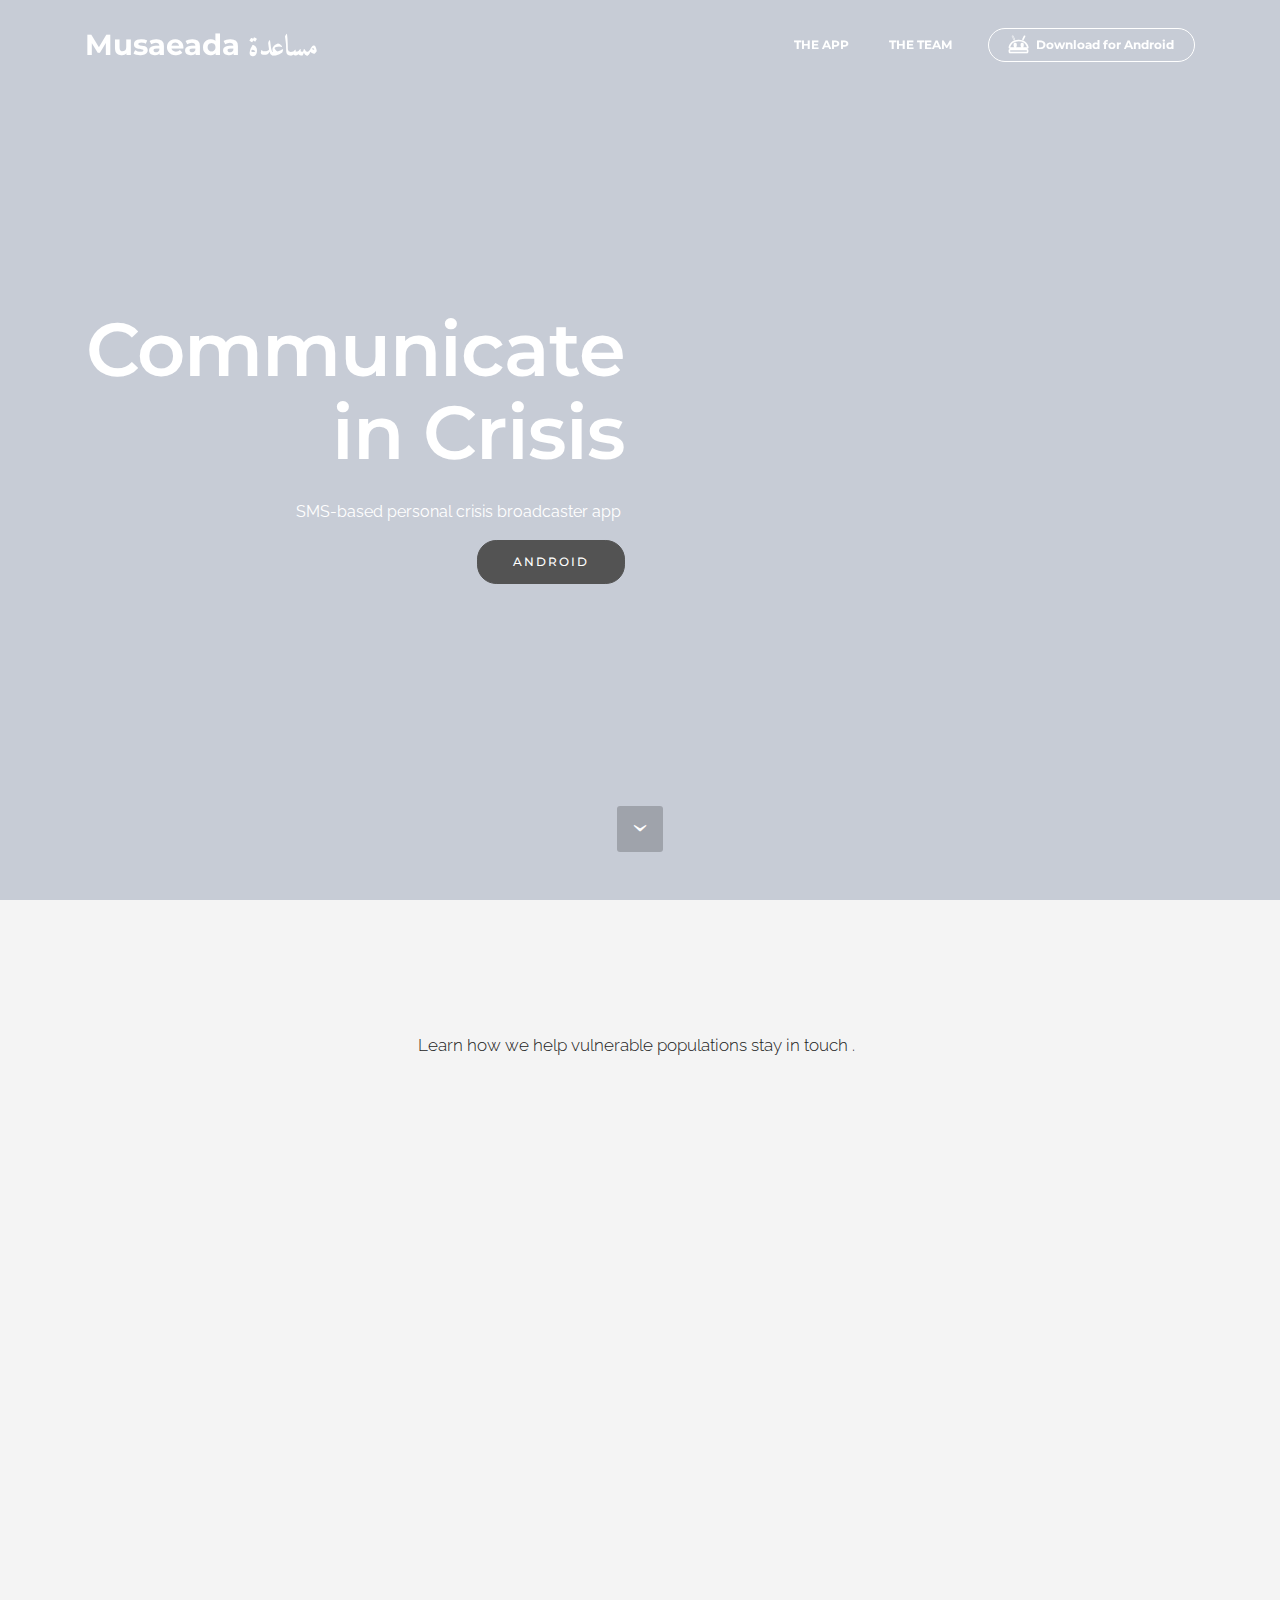
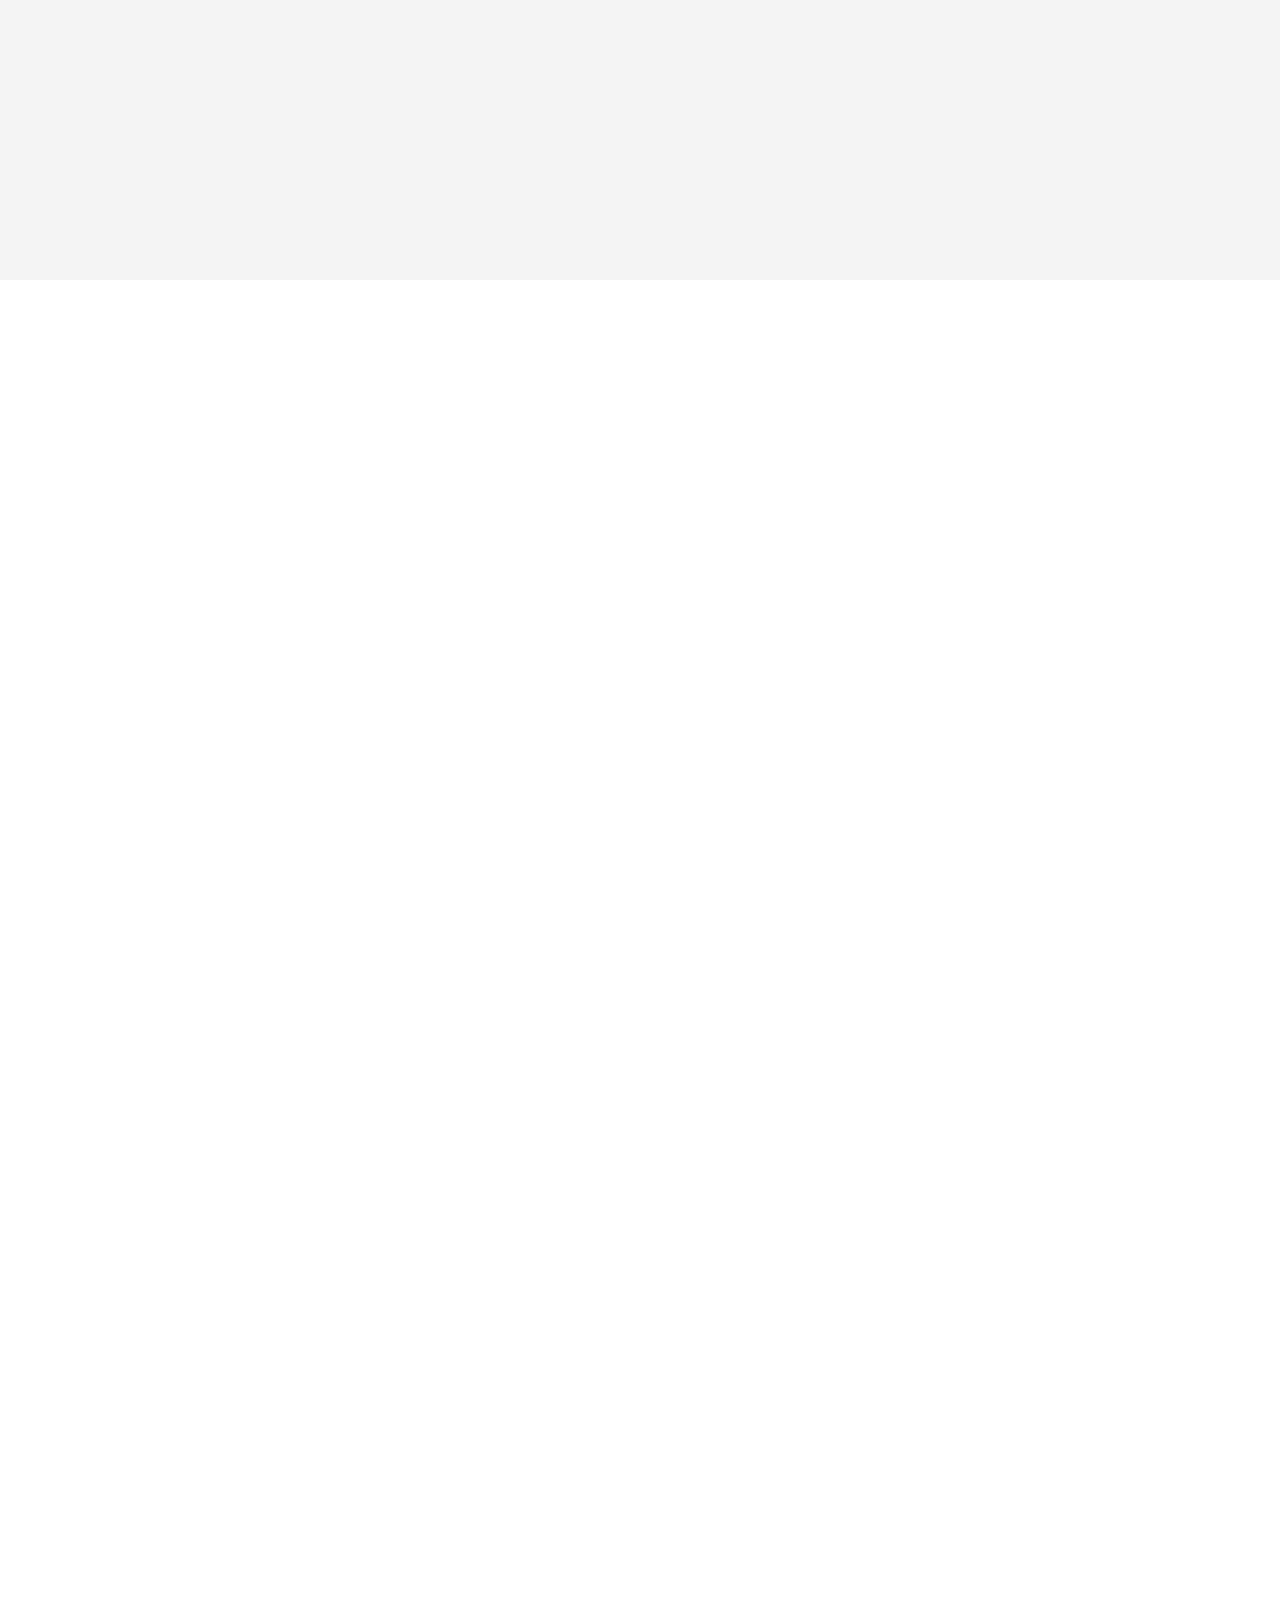
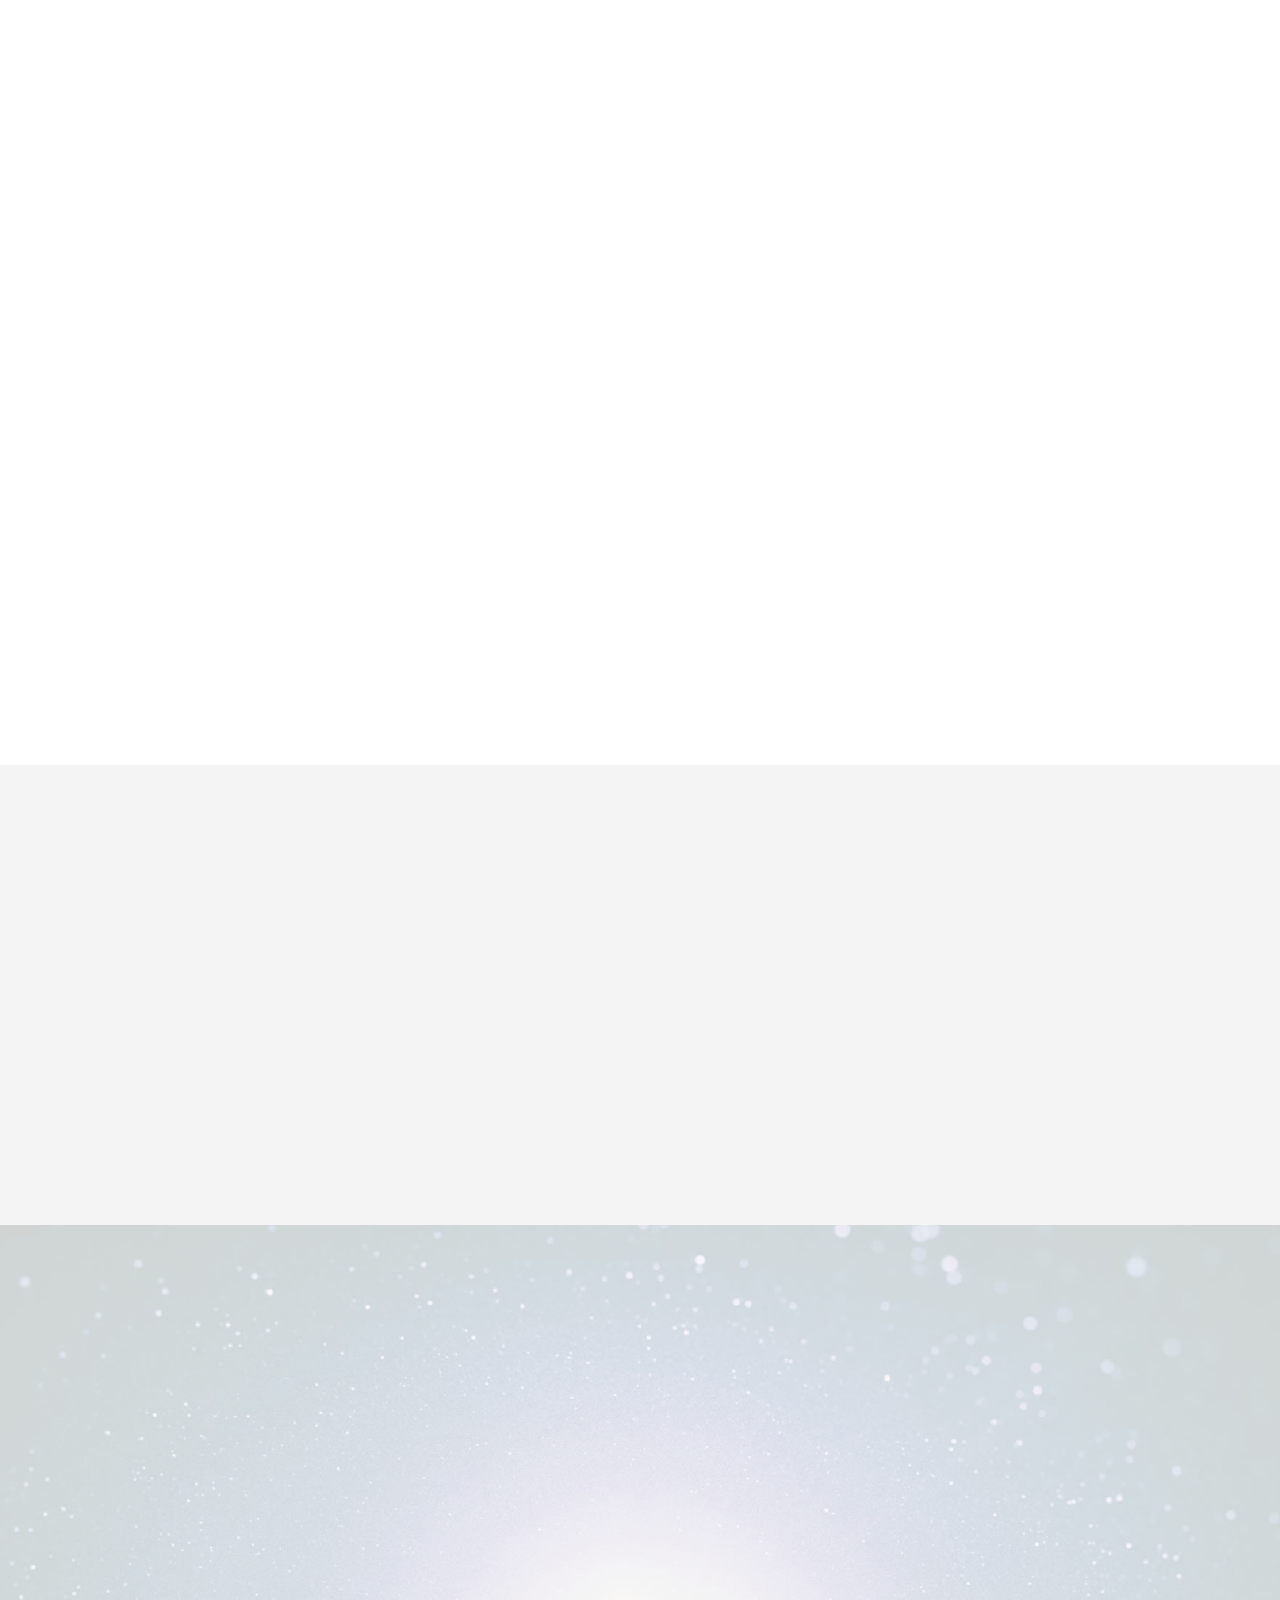
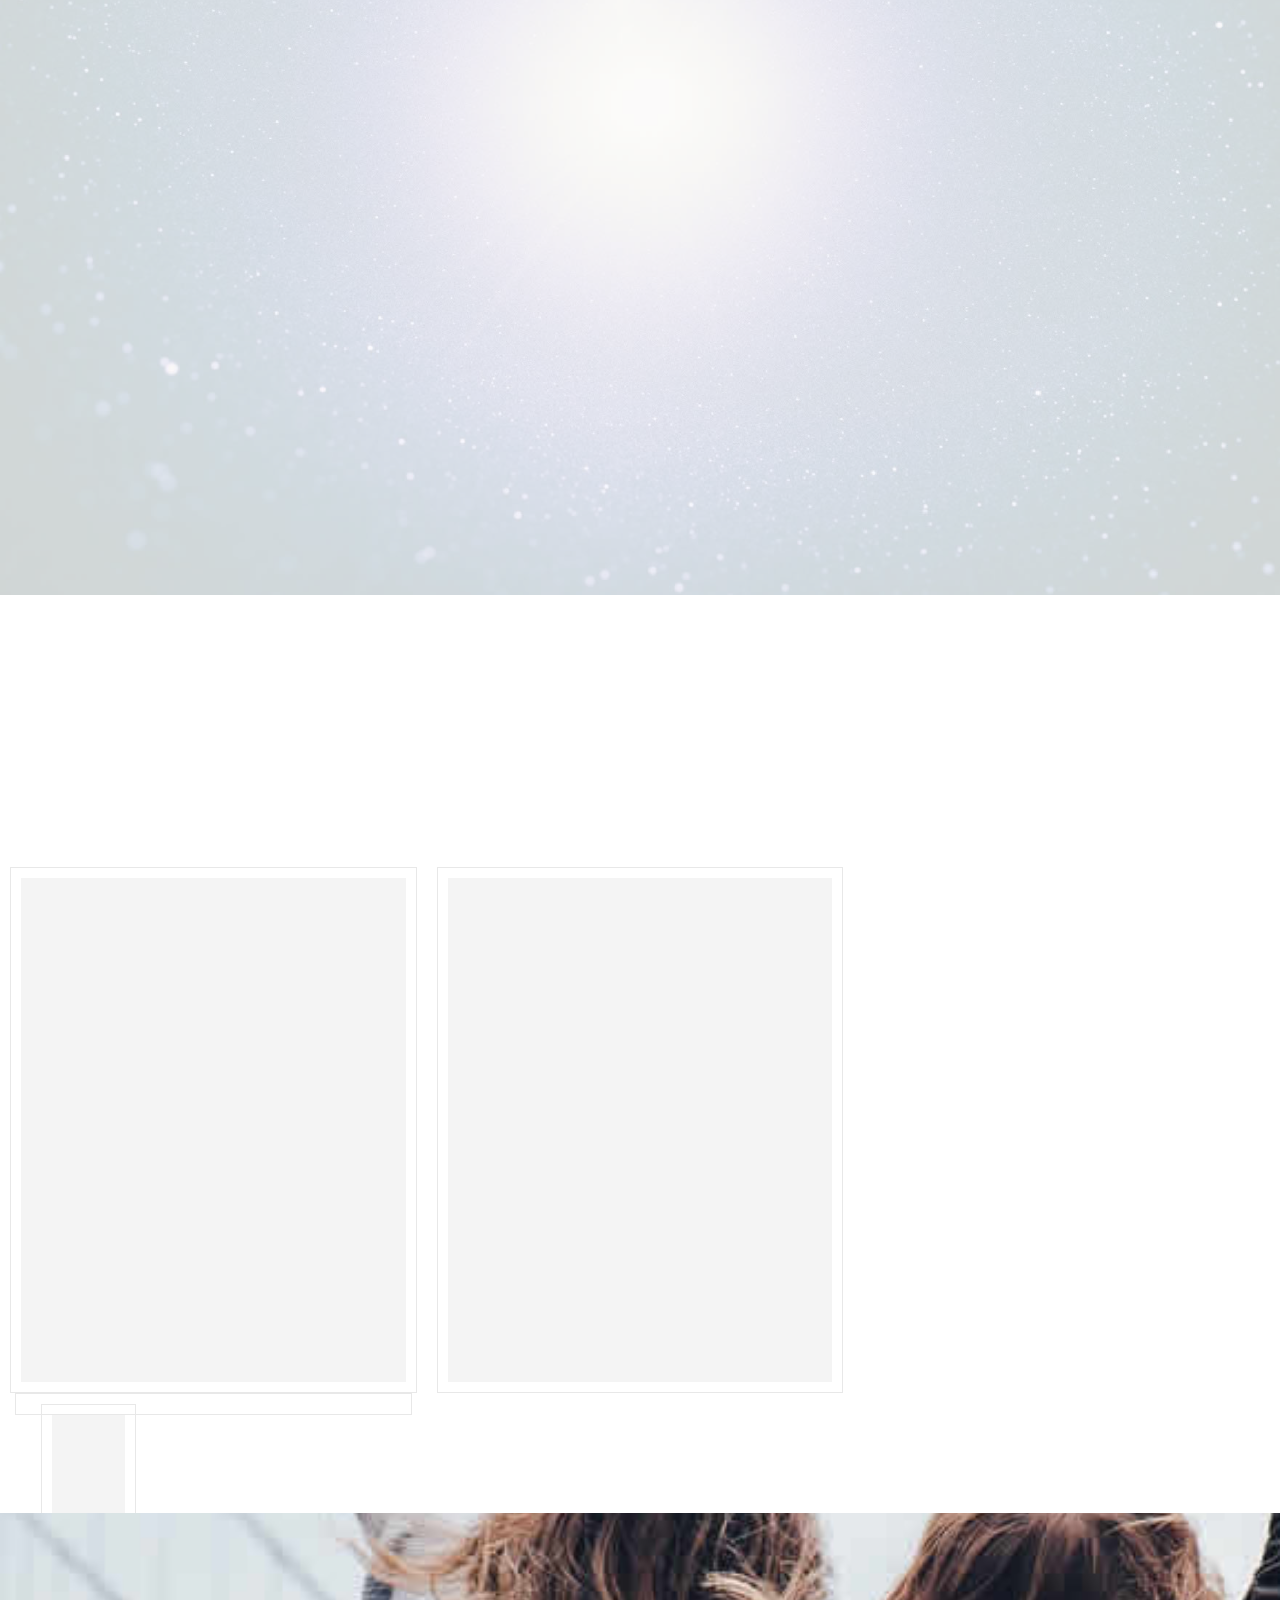
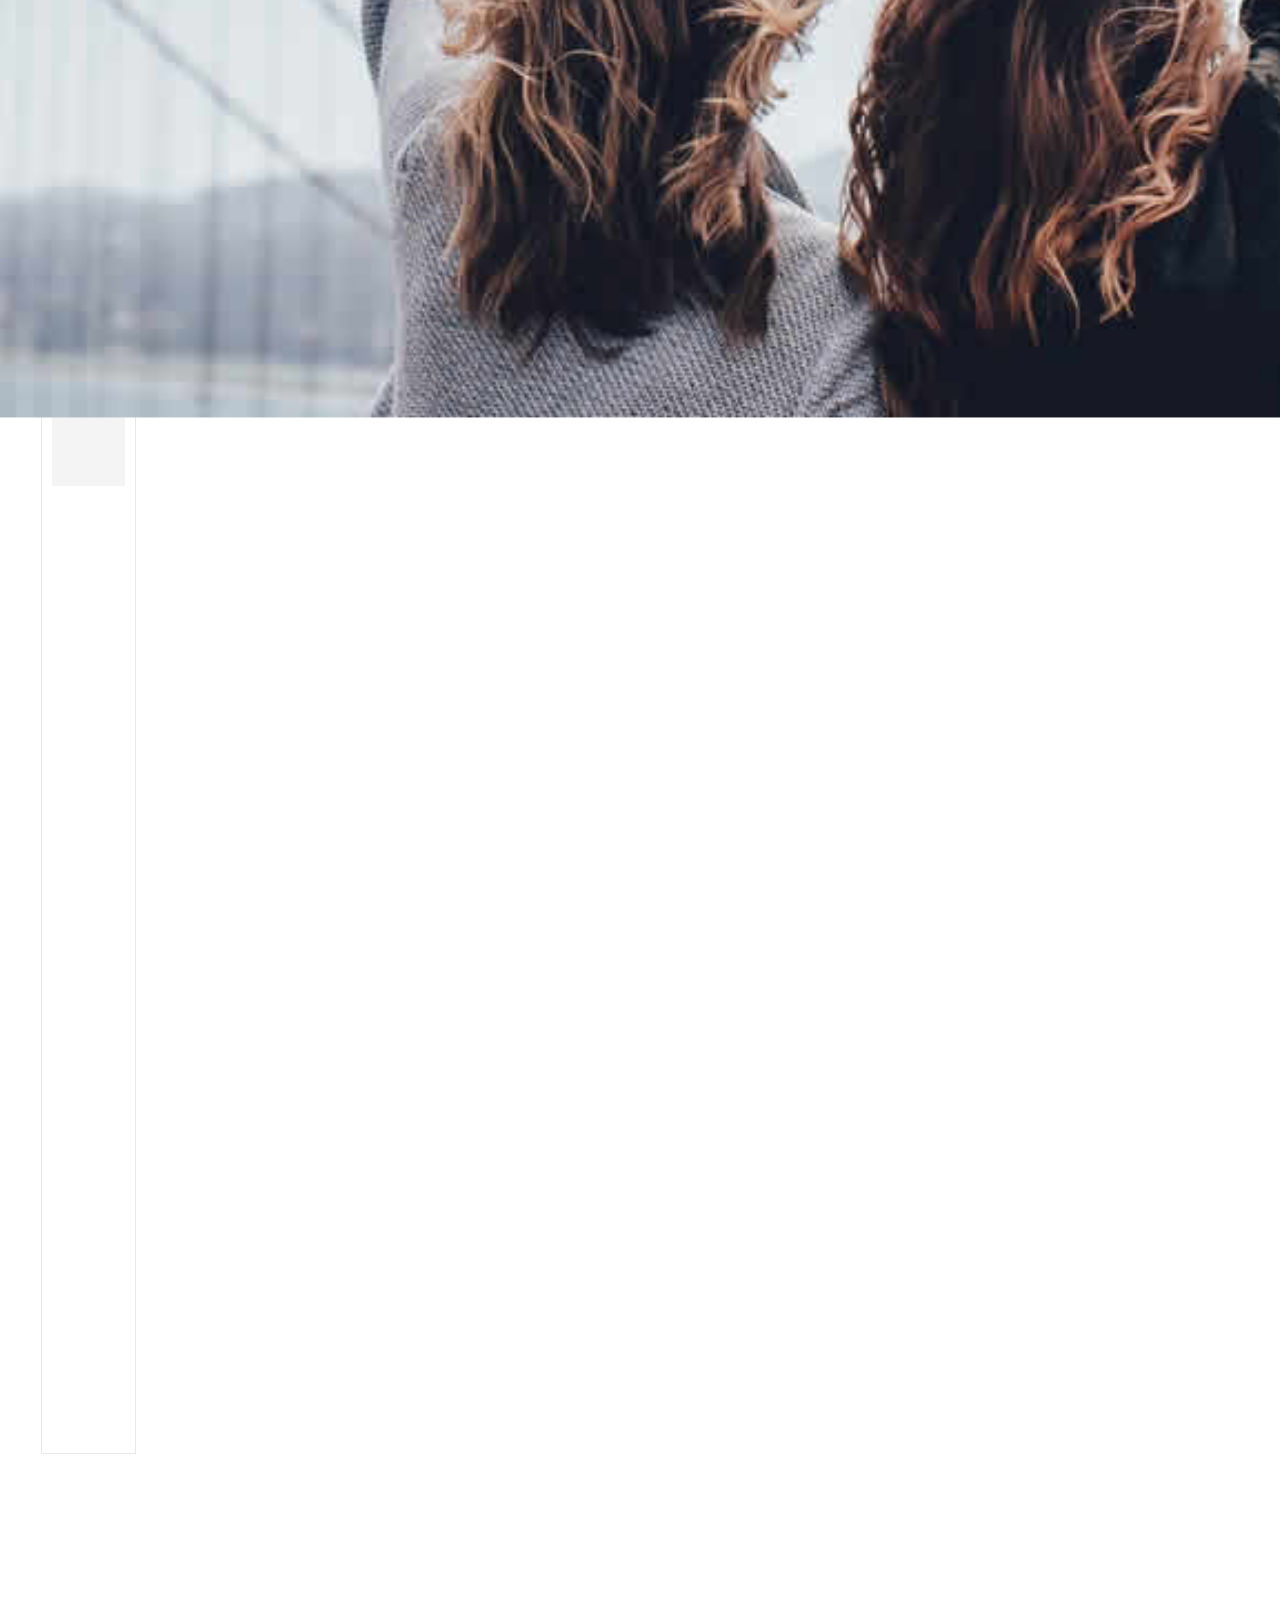
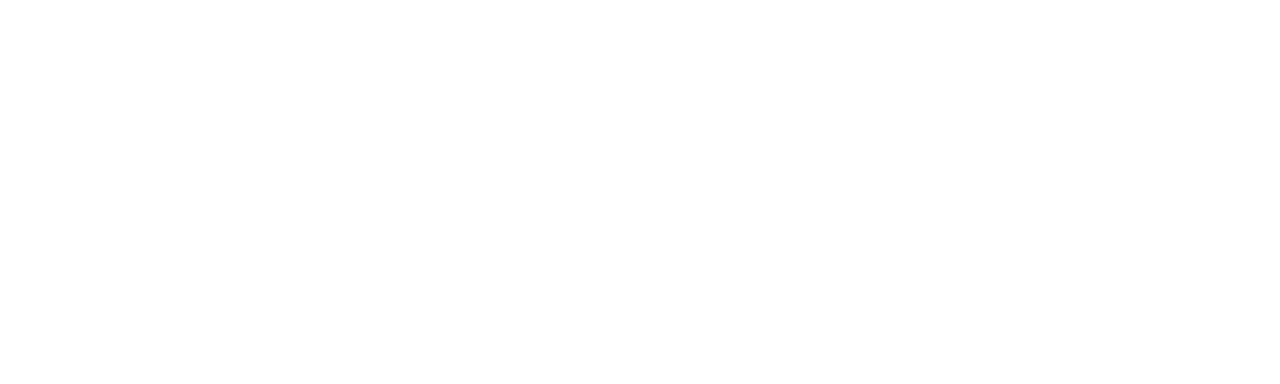
==== Test.html @ 98af1865 "Team update" ====
<!DOCTYPE html>
<html>
<head>
  <meta charset="UTF-8">
  <meta http-equiv="X-UA-Compatible" content="IE=edge">
  <meta name="viewport" content="width=device-width, initial-scale=1">
  <link rel="shortcut icon" href="assets/images/musaeada2.png" type="image/x-icon">
  <meta name="description" content="Responsive Bootstrap HTML Mobile Application Template - Free Download">
  <title>Musaeada مساعدة</title>
  <link rel="stylesheet" href="https://fonts.googleapis.com/css?family=Lora:400,700,400italic,700italic&amp;subset=latin">
  <link rel="stylesheet" href="https://fonts.googleapis.com/css?family=Montserrat:400,700">
  <link rel="stylesheet" href="https://fonts.googleapis.com/css?family=Raleway:100,100i,200,200i,300,300i,400,400i,500,500i,600,600i,700,700i,800,800i,900,900i">
  <link rel="stylesheet" href="assets/bootstrap-material-design-font/css/material.css">
  <link href="https://fonts.googleapis.com/css?family=Amiri&amp;subset=arabic" rel="stylesheet">
  <link rel="stylesheet" href="assets/web/assets/mobirise-icons/mobirise-icons.css">
  <link rel="stylesheet" href="assets/et-line-font-plugin/style.css">
  <link rel="stylesheet" href="assets/tether/tether.min.css">
  <link rel="stylesheet" href="assets/bootstrap/css/bootstrap.min.css">
  <link rel="stylesheet" href="assets/dropdown/css/style.css">
  <link rel="stylesheet" href="assets/animate.css/animate.min.css">
  <link rel="stylesheet" href="assets/theme/css/style.css">
  <link rel="stylesheet" href="assets/mobirise/css/mbr-additional.css" type="text/css">
  <link rel="stylesheet" href="assets/style.css">
  
  
  
</head>
<body>
<div id="menu-0" custom-code="true"><section>

    <nav class="navbar navbar-dropdown bg-color transparent navbar-fixed-top">
        <div class="container">

            <div class="mbr-table">
                <div class="mbr-table-cell">

                    
                        
                        <a class="navbar-caption" href="../index.html"> Musaeada مساعدة  </a>
                    

                </div>
                <div class="mbr-table-cell">

                    <button class="navbar-toggler pull-xs-right hidden-md-up" type="button" data-toggle="collapse" data-target="#exCollapsingNavbar">
                        <div class="hamburger-icon"></div>
                    </button>

                    <ul class="nav-dropdown collapse pull-xs-right nav navbar-nav navbar-toggleable-sm" id="exCollapsingNavbar"><li class="nav-item"><a class="nav-link link mbr-editable-menu-item" href="index.html#header3-k">THE APP</a></li><li class="nav-item"><a class="nav-link link mbr-editable-menu-item" href="index.html#pricing-table2-f">THE TEAM</a></li>


                  <li class="nav-item nav-btn"><a class="nav-link btn btn-white btn-white-outline mbr-editable-menu-item" href="#"><span class="mbri-android mbr-iconfont mbr-iconfont-btn"></span>Download for Android</a></li>

                    </ul>
                    <button hidden="" class="navbar-toggler navbar-close" type="button" data-toggle="collapse" data-target="#exCollapsingNavbar">
                        <div class="close-icon"></div>
                    </button>

                </div>
            </div>

        </div>
    </nav>

</section>


<section class="mbr-section mbr-section-hero mbr-section-full header2 mbr-parallax-background mbr-after-navbar" id="header2-1" style="background-image: url(assets/images/ds1.jpg);">



    <div class="mbr-overlay" style="opacity: 0.3; background-color: rgb(71, 85, 119);">
    </div>

    <div class="mbr-table mbr-table-full">
        <div class="mbr-table-cell">

            <div class="container">
                <div class="mbr-section row">
                    <div class="mbr-table-md-up">
                        
                        
                        

                        <div class="mbr-table-cell col-md-5 content-size text-xs-center text-md-right">

                            <h3 class="mbr-section-title display-2"> Communicate in Crisis</h3>

                            <div class="mbr-section-text">
                                <p>SMS-based personal crisis broadcaster app&nbsp;</p>
                            </div>

                            <div class="mbr-section-btn"><a class="btn btn-black" href="https://mobirise.com">ANDROID</a> </div>

                        </div>
                        <div class="mbr-table-cell mbr-valign-top mbr-left-padding-md-up col-md-7 image-size" style="width: 50%;">
                          <!--   <div class="mbr-figure"><img src="assets/images/app-showcase.png"></div> -->
                        </div>

                    </div>
                </div>
            </div>

        </div>
    </div>

    <div class="mbr-arrow mbr-arrow-floating hidden-sm-down" aria-hidden="true"><a href="#header3-k"><i class="mbr-arrow-icon"></i></a></div>

</section>




<section class="mbr-section mbr-section__container article" id="header3-k" style="background-color: rgb(244, 244, 244); padding-top: 60px; padding-bottom: 0px;">
    <div class="container">
        <div class="row">
            <div class="col-xs-12">
                <h3 class="mbr-section-title display-2">How it works</h3>
                
            </div>
        </div>
    </div>
</section>

<section class="mbr-section article mbr-section__container" id="content1-j" style="background-color: rgb(244, 244, 244); padding-top: 20px; padding-bottom: 20px;">

    <div class="container">
        <div class="row">
            <div class="col-xs-12 lead"> Learn how we help vulnerable populations stay in touch . &nbsp;</div>
        </div>
    </div>

</section>

<section class="mbr-cards mbr-section mbr-section-nopadding" id="features1-e" style="background-color: rgb(244, 244, 244);">

        

    <div class="mbr-cards-row row striped">

        <div class="mbr-cards-col col-xs-12 col-lg-3" style="padding-top: 80px; padding-bottom: 80px;">
            <div class="container">
                <div class="card cart-block">
                    <div class="card-img"><img src="assets/images/sms.jpg" class="card-img-top"></div>
                    <div class="card-block">
                        <h4 class="card-title">SMS Notifications</h4>
                        <h5 class="card-subtitle">No data required</h5>
                        <p class="card-text">Notifications are sent through mobile networks without the need for data</p>
                        
                    </div>
                </div>
            </div>
        </div>
        <div class="mbr-cards-col col-xs-12 col-lg-3" style="padding-top: 80px; padding-bottom: 80px;">
            <div class="container">
                <div class="card cart-block">
                    <div class="card-img"><img src="assets/images/tcontacts.png" class="card-img-top"></div>
                    <div class="card-block">
                        <h4 class="card-title">Import the contacts of your loved ones</h4>
                        <h5 class="card-subtitle">Selected list</h5>
                        <p class="card-text">Sends a notification request to selected people on your contacts</p>
                        
                    </div>
                </div>
            </div>
        </div>
        <div class="mbr-cards-col col-xs-12 col-lg-3" style="padding-top: 80px; padding-bottom: 80px;">
            <div class="container">
                <div class="card cart-block">
                    <div class="card-img"><img src="assets/images/dadsms.png" class="card-img-top"></div>
                    <div class="card-block">
                        <h4 class="card-title">Let your loved ones know yore safe</h4>
                        <h5 class="card-subtitle">Quick and convenient</h5>
                        <p class="card-text">One click process to let everyone in your contacts know you're safe</p>
                        
                    </div>
                </div>
            </div>
        </div>
        <div class="mbr-cards-col col-xs-12 col-lg-3" style="padding-top: 80px; padding-bottom: 80px;">
            <div class="container">
                <div class="card cart-block">
                    <div class="card-img"><img src="assets/images/scontacts.png" class="card-img-top"></div>
                    <div class="card-block">
                        <h4 class="card-title">Send notifications to selected people individually</h4>
                        <h5 class="card-subtitle">Quick and automatic sending</h5>
                        <p class="card-text">Send a SOS message or a 'I am okay' message to your selected contacts</p>
                        
                    </div>
                </div>
            </div>
        </div>
        
        
    </div>
</section>

<section class="mbr-section" id="msg-box4-6" style="background-color: rgb(255, 255, 255); padding-top: 120px; padding-bottom: 120px;">

    
    <div class="container">
        <div class="row">
            <div class="mbr-table-md-up">

              

              <div class="mbr-table-cell col-md-5 text-xs-center text-md-right content-size">
                  <h3 class="mbr-section-title display-2">A SHORT VIDEO TUTORIAL</h3>
                  <div class="lead">

                    <p>How and why you should try to use this great app.</p>

                  </div>

                  <div><a class="btn btn-black" href="#">ANDROID</a></div>
              </div>


              


              <div class="mbr-table-cell mbr-left-padding-md-up mbr-valign-top col-md-7 image-size" style="width: 50%;">
                  <div class="mbr-figure"><iframe class="mbr-embedded-video" src="https://www.youtube.com/embed/Tq7p44IA-1U?rel=0&amp;amp;showinfo=0&amp;autoplay=0&amp;loop=0" width="1280" height="720" frameborder="0" allowfullscreen></iframe></div>
              </div>

            </div>
        </div>
    </div>

</section>

<section class="mbr-section" id="msg-box4-6" style="background-color: rgb(255, 255, 255); padding-top: 120px; padding-bottom: 120px;">

    
    <div class="container">
        <div class="row">
            <div class="mbr-table-md-up">

              

              <div class="mbr-table-cell col-md-5 text-xs-center text-md-right content-size">
                  <h3 class="mbr-section-title display-2">A SHORT VIDEO TUTORIAL</h3>
                  <div class="lead">

                    <p>How and why you should try to use this great app.</p>

                  </div>

                  <div><a class="btn btn-black" href="#">ANDROID</a></div>
              </div>


              


              <div class="mbr-table-cell mbr-left-padding-md-up mbr-valign-top col-md-7 image-size" style="width: 50%;">
                  <div class="mbr-figure"><iframe class="mbr-embedded-video" src="https://www.youtube.com/embed/Tq7p44IA-1U?rel=0&amp;amp;showinfo=0&amp;autoplay=0&amp;loop=0" width="1280" height="720" frameborder="0" allowfullscreen></iframe></div>
              </div>

            </div>
        </div>
    </div>

</section>


<section class="mbr-section" id="msg-box4-6" style="background-color: rgb(255, 255, 255); padding-top: 120px; padding-bottom: 120px;">

    
    <div class="container">
        <div class="row">
            <div class="mbr-table-md-up">

              

              <div class="mbr-table-cell col-md-5 text-xs-center text-md-right content-size">
                  <h3 class="mbr-section-title display-2">A SHORT VIDEO TUTORIAL</h3>
                  <div class="lead">

                    <p>How and why you should try to use this great app.</p>

                  </div>

                  <div><a class="btn btn-black" href="#">ANDROID</a></div>
              </div>


              


              <div class="mbr-table-cell mbr-left-padding-md-up mbr-valign-top col-md-7 image-size" style="width: 50%;">
                  <div class="mbr-figure"><iframe class="mbr-embedded-video" src="https://www.youtube.com/embed/Tq7p44IA-1U?rel=0&amp;amp;showinfo=0&amp;autoplay=0&amp;loop=0" width="1280" height="720" frameborder="0" allowfullscreen></iframe></div>
              </div>

            </div>
        </div>
    </div>

</section>


<section class="mbr-section" id="msg-box4-6" style="background-color: rgb(255, 255, 255); padding-top: 120px; padding-bottom: 120px;">

    
    <div class="container">
        <div class="row">
            <div class="mbr-table-md-up">

              

              <div class="mbr-table-cell col-md-5 text-xs-center text-md-right content-size">
                  <h3 class="mbr-section-title display-2">A SHORT VIDEO TUTORIAL</h3>
                  <div class="lead">

                    <p>How and why you should try to use this great app.</p>

                  </div>

                  <div><a class="btn btn-black" href="#">ANDROID</a></div>
              </div>


              


              <div class="mbr-table-cell mbr-left-padding-md-up mbr-valign-top col-md-7 image-size" style="width: 50%;">
                  <div class="mbr-figure"><iframe class="mbr-embedded-video" src="https://www.youtube.com/embed/Tq7p44IA-1U?rel=0&amp;amp;showinfo=0&amp;autoplay=0&amp;loop=0" width="1280" height="720" frameborder="0" allowfullscreen></iframe></div>
              </div>

            </div>
        </div>
    </div>

</section>

<section class="mbr-cards mbr-section mbr-section-nopadding" id="features4-i" style="background-color: rgb(244, 244, 244);">

    

    <div class="mbr-cards-row row">
        <div class="mbr-cards-col col-xs-12 col-lg-4" style="padding-top: 80px; padding-bottom: 80px;">
            <div class="container">
                <div class="card cart-block">
                    <div class="card-img iconbox"><a href="https://mobirise.com" class="mbri-hearth mbr-iconfont mbr-iconfont-features4" style="color: rgb(233, 165, 211);"></a></div>
                    <div class="card-block">
                        <h4 class="card-title">Made with love</h4>
                        <h5 class="card-subtitle">Bootstrap 4 has been noted</h5>
                        <p class="card-text">Bootstrap 4 has been noted as one of the most reliable and proven frameworks and Mobirise has been equipped to develop websites using this framework.</p>
                        
                    </div>
                </div>
            </div>
        </div>
        <div class="mbr-cards-col col-xs-12 col-lg-4" style="padding-top: 80px; padding-bottom: 80px;">
            <div class="container">
                <div class="card cart-block">
                    <div class="card-img iconbox"><a href="https://mobirise.com" class="mbri-globe-2 mbr-iconfont mbr-iconfont-features4" style="color: rgb(39, 170, 224);"></a></div>
                    <div class="card-block">
                        <h4 class="card-title">Meet people everywhere</h4>
                        <h5 class="card-subtitle">One of Bootstrap 4's big points</h5>
                        <p class="card-text">One of Bootstrap 4's big points is responsiveness and Mobirise makes effective use of this by generating highly responsive website for you.</p>
                        
                    </div>
                </div>
          </div>
        </div>
        <div class="mbr-cards-col col-xs-12 col-lg-4" style="padding-top: 80px; padding-bottom: 80px;">
            <div class="container">
                <div class="card cart-block">
                    <div class="card-img iconbox"><a href="https://mobirise.com" class="mbri-smile-face mbr-iconfont mbr-iconfont-features4" style="color: rgb(193, 193, 193);"></a></div>
                    <div class="card-block">
                        <h4 class="card-title">Web Fonts</h4>
                        <h5 class="card-subtitle">Google has a highly exhaustive list of fonts</h5>
                        <p class="card-text">Google has a highly exhaustive list of fonts compiled into its web font platform and Mobirise makes it easy for you to use them on your website easily and freely.</p>
                        
                    </div>
                </div>
            </div>
        </div>
        
        
        
    </div>
</section>

<section class="mbr-section mbr-background" id="testimonials1-7" style="background-image: url(assets/images/mbr-2000x1333.jpg); padding-top: 120px; padding-bottom: 120px;">

    <div class="mbr-overlay" style="opacity: 0.8; background-color: rgb(255, 255, 255);">
    </div>

        <div class="mbr-section mbr-section__container mbr-section__container--middle">
            <div class="container">
                <div class="row">
                    <div class="col-xs-12 text-xs-center">
                        <h3 class="mbr-section-title display-2">WHAT OUR FANTASTIC USERS SAY</h3>
                        <small class="mbr-section-subtitle">Shape your future web project with sharp design and refine coded functions.</small>
                    </div>
                </div>
            </div>
        </div>


    <div class="mbr-testimonials mbr-section mbr-section-nopadding">
        <div class="container">
            <div class="row">

                <div class="col-xs-12 col-lg-4">

                    <div class="mbr-testimonial card mbr-testimonial-lg">
                        <div class="card-block"><p>“its really very amazing app that makes me finish html page in 3 minutes ( that's usually takes more than 1 hours at least from me if i did it from scratch). i hope to have very big library and plugins for this APP thanks again for your nice application”</p></div>
                        <div class="mbr-author card-footer">
                            <div class="mbr-author-img"><img src="assets/images/ellejmi6dqy-abigail-sisson-160x160.jpg" class="img-circle"></div>
                            <div class="mbr-author-name">Abanoub S.</div>
                            
                        </div>
                    </div>
                </div><div class="col-xs-12 col-lg-4">

                    <div class="mbr-testimonial card mbr-testimonial-lg">
                        <div class="card-block"><p>“First of all hands off to you guys for your effort and nice, super tool. Good work mobirise team. We are expecting the new version soon with advance functionality with full bootstrap design. Great effort and super UI experience with easy drag &amp; drop with no time design bootstrap builder in present web design world.”</p></div>
                        <div class="mbr-author card-footer">
                            <div class="mbr-author-img"><img src="assets/images/fcuj-bvjrrs-alicja-koczaska-160x160.jpg" class="img-circle"></div>
                            <div class="mbr-author-name">Suffian A.</div>
                            
                        </div>
                    </div>
                </div><div class="col-xs-12 col-lg-4">

                    <div class="mbr-testimonial card mbr-testimonial-lg">
                        <div class="card-block"><p>“At first view, looks like a nice innovative tool, i like the great focus and time that was given to the responsive design, i also like the simple and clear drag and drop features. Give me more control over the object's properties and ill be using this tool for more serious projects. Regards.”</p></div>
                        <div class="mbr-author card-footer">
                            <div class="mbr-author-img"><img src="assets/images/fqkbxo2nkq0-sticker-mule-160x160.jpg" class="img-circle"></div>
                            <div class="mbr-author-name">Jhollman C.</div>
                            
                        </div>
                    </div>
                </div>

            </div>

        </div>

    </div>

</section>

<section class="mbr-section" id="pricing-table2-f" style="background-color: rgb(255, 255, 255); padding-top: 120px; padding-bottom: 120px;">

    

    <div class="mbr-section mbr-section__container mbr-section__container--middle">
      <div class="container">
          <div class="row">
              <div class="col-xs-12 text-xs-center">
                  <h3 class="mbr-section-title display-2">Meet the team</h3>
                  <small class="mbr-section-subtitle">Created and Formed at the NYUAD Social Good for Arab World 2017 Hackathon</small>
              </div>
          </div>
      </div>
    </div>

    <div class="mbr-section mbr-section-nopadding mbr-price-table">
      <div class="row">
        <div class="col-xs-12 col-md-6 col-xl-4">
          <div class="mbr-plan card text-xs-center">
            <div class="mbr-plan-header card-block">

              <div class="card-title">
                <h3 class="mbr-plan-title">Jaisal Friedman</h3>
                <small class="mbr-plan-subtitle">NYUAD Student</small>
              </div>
              <div class="">

               <img src="assets/images/Jaisal.jpg" class="headshot-img"> 

               <a href="https://github.com/jaisal1024">

                GitHub  </a> 
              </div>
            </div>
          </div>
        </div>
        <div class="col-xs-12 col-md-6 col-xl-4">
          <div class="mbr-plan card text-xs-center">
            <div class="mbr-plan-header card-block">

              <div class="card-title">
                <h3 class="mbr-plan-title">Kunal Malhotra</h3>
                <small class="mbr-plan-subtitle">BITS Pilani Dubai Campus Student</small>
              </div>
              <div class="">

               <img src="assets/images/Kunal.jpg" class="headshot-img"> 

               <a href="https://github.com/sudoalgorithm"> 

                GitHub  </a></div>

              </div></div></div>
              </div>
        </div>
        <div class="col-xs-12 col-md-6 col-xl-4">
          <div class="mbr-plan card text-xs-center">
              <div class="col-xs-12 col-md-6 col-xl-4">
                <div class="mbr-plan card text-xs-center">
                  <div class="mbr-plan-header card-block">

                    <div class="card-title">
                      <h3 class="mbr-plan-title">Shirley Miao</h3>
                      <small class="mbr-plan-subtitle"<University of Waterloo Student</small>
                      </div>
                      <div class="">

                       <img src="assets/images/Jaisal.jpg" class="headshot-img"> 

                       <a href=https://github.com/shirleymiao">

                        GitHub  </a> 
                      </div>
                    </div>
                    <div class="mbr-plan-header card-block">
                     <div class="mbr-plan-header card-block">

                      <div class="card-title">
                        <h3 class="mbr-plan-title">Rashiq Ahmad Zahid</h3>
                        <small class="mbr-plan-subtitle"> Technische Universität Berlin Student </small>
                      </div>
                      <div class="">

                       <img src="assets/images/Rashiq.jpg" class="headshot-img"> 

                       <a href="https://github.com/rashiq"> 

                        GitHub  </a></div>

                      </div></div></div>


                   <!--    <div class="col-xs-12 col-md-6 col-xl-4">
                        <div class="mbr-plan card text-xs-center">
                          <div class="mbr-plan-header card-block">

                            <div class="card-title">
                              <h3 class="mbr-plan-title">Naomi Pentrel</h3>
                              <small class="mbr-plan-subtitle"<University of Oxford Student</small>
                              </div>
                              <div class="">

                               <img src="assets/images/Naomi.jpg" class="headshot-img"> 

                               <a href=https://github.com/npentrel">

                                GitHub  </a> 
                              </div>
                            </div>
                            <div class="mbr-plan-header card-block">
                             <div class="mbr-plan-header card-block">

                              <div class="card-title">
                                <h3 class="mbr-plan-title">Samridha Shrestha </h3>
                                <small class="mbr-plan-subtitle"> New York University Student </small>
                              </div>
                              <div class="">

                               <img src="assets/images/Samrida.jpg" class="headshot-img"> 

                               <a href="https://github.com/SamSamhuns"> 

                                GitHub  </a></div>

                              </div></div></div> -->

                            </div>
                          </div>

</section>

<section class="mbr-section article mbr-parallax-background" id="msg-box3-g" style="background-image: url(assets/images/mbr-5.jpg); padding-top: 120px; padding-bottom: 120px;">

    <div class="mbr-overlay" style="opacity: 0.4; background-color: rgb(255, 255, 255);">
    </div>
    <div class="container">
        <div class="row">
            <div class="col-md-8 col-md-offset-2 text-xs-center">
                <h3 class="mbr-section-title display-2">DOWNLOAD NOW</h3>
                
                <div> <a class="btn btn-black" href="#">ANDROID</a></div>
            </div>
        </div>
    </div>

</section>

<section class="mbr-section article" id="msg-box22-g" style="padding-top: 40px; padding-bottom: 20px;">

    <div class="mbr-overlay" style="background-color: #f4f4f4;">
    </div>
    <div class="container">
        <div class="row">
            <div class="col-md-8 col-md-offset-2 text-xs-center">
                <p>(c) 2017 M-App Template by <a  href="https://mobirise.com" style="color:#333;text-decoration:underline;"> Mobirise</a></p>
            </div>
        </div>
    </div>

</section>

  <script src="assets/web/assets/jquery/jquery.min.js"></script>
  <script src="assets/tether/tether.min.js"></script>
  <script src="assets/bootstrap/js/bootstrap.min.js"></script>
  <script src="assets/smooth-scroll/smooth-scroll.js"></script>
  <script src="assets/dropdown/js/script.min.js"></script>
  <script src="assets/touch-swipe/jquery.touch-swipe.min.js"></script>
  <script src="assets/viewport-checker/jquery.viewportchecker.js"></script>
  <script src="assets/jarallax/jarallax.js"></script>
  <script src="assets/theme/js/script.js"></script>
  
  
  <input name="animation" type="hidden">
  </body>
</html>
---- assets/bootstrap-material-design-font/css/material.css ----
@font-face {
  font-family: 'Material-Design-Icons';
  src: url('../fonts/Material-Design-Icons.eot?3ocs8m');
  src: url('../fonts/Material-Design-Icons.eot?#iefix3ocs8m') format('embedded-opentype'), url('../fonts/Material-Design-Icons.woff?3ocs8m') format('woff'), url('../fonts/Material-Design-Icons.ttf?3ocs8m') format('truetype'), url('../fonts/Material-Design-Icons.svg?3ocs8m#Material-Design-Icons') format('svg');
  font-weight: normal;
  font-style: normal;
}
[class^="mdi-"],
[class*="mdi-"] {
  speak: none;
  display: inline-block;
  font-style: normal;
  font-variant:normal;
  font-weight:normal;
  /*font-size:24px;*/
  line-height:1;
  font-family:'Material-Design-Icons' !important;
  text-rendering: auto;
  
  -webkit-font-smoothing: antialiased;
  -moz-osx-font-smoothing: grayscale;
  -webkit-transform: translate(0, 0);
      -ms-transform: translate(0, 0);
          transform: translate(0, 0);
}
[class^="mdi-"]:before,
[class*="mdi-"]:before {
  display: inline-block;
  speak: none;
  text-decoration: inherit;
}
[class^="mdi-"].pull-left,
[class*="mdi-"].pull-left {
  margin-right: .3em;
}
[class^="mdi-"].pull-right,
[class*="mdi-"].pull-right {
  margin-left: .3em;
}
[class^="mdi-"].mdi-lg:before,
[class*="mdi-"].mdi-lg:before,
[class^="mdi-"].mdi-lg:after,
[class*="mdi-"].mdi-lg:after {
  font-size: 1.33333333em;
  line-height: 0.75em;
  vertical-align: -15%;
}
[class^="mdi-"].mdi-2x:before,
[class*="mdi-"].mdi-2x:before,
[class^="mdi-"].mdi-2x:after,
[class*="mdi-"].mdi-2x:after {
  font-size: 2em;
}
[class^="mdi-"].mdi-3x:before,
[class*="mdi-"].mdi-3x:before,
[class^="mdi-"].mdi-3x:after,
[class*="mdi-"].mdi-3x:after {
  font-size: 3em;
}
[class^="mdi-"].mdi-4x:before,
[class*="mdi-"].mdi-4x:before,
[class^="mdi-"].mdi-4x:after,
[class*="mdi-"].mdi-4x:after {
  font-size: 4em;
}
[class^="mdi-"].mdi-5x:before,
[class*="mdi-"].mdi-5x:before,
[class^="mdi-"].mdi-5x:after,
[class*="mdi-"].mdi-5x:after {
  font-size: 5em;
}
[class^="mdi-device-signal-cellular-"]:after,
[class^="mdi-device-battery-"]:after,
[class^="mdi-device-battery-charging-"]:after,
[class^="mdi-device-signal-cellular-connected-no-internet-"]:after,
[class^="mdi-device-signal-wifi-"]:after,
[class^="mdi-device-signal-wifi-statusbar-not-connected"]:after,
.mdi-device-network-wifi:after {
  opacity: .3;
  position: absolute;
  left: 0;
  top: 0;
  z-index: 1;
  display: inline-block;
  speak: none;
  text-decoration: inherit;
}
[class^="mdi-device-signal-cellular-"]:after {
  content: "\e758";
}
[class^="mdi-device-battery-"]:after {
  content: "\e735";
}
[class^="mdi-device-battery-charging-"]:after {
  content: "\e733";
}
[class^="mdi-device-signal-cellular-connected-no-internet-"]:after {
  content: "\e75d";
}
[class^="mdi-device-signal-wifi-"]:after,
.mdi-device-network-wifi:after {
  content: "\e765";
}
[class^="mdi-device-signal-wifi-statusbasr-not-connected"]:after {
  content: "\e8f7";
}
.mdi-device-signal-cellular-off:after,
.mdi-device-signal-cellular-null:after,
.mdi-device-signal-cellular-no-sim:after,
.mdi-device-signal-wifi-off:after,
.mdi-device-signal-wifi-4-bar:after,
.mdi-device-signal-cellular-4-bar:after,
.mdi-device-battery-alert:after,
.mdi-device-signal-cellular-connected-no-internet-4-bar:after,
.mdi-device-battery-std:after,
.mdi-device-battery-full .mdi-device-battery-unknown:after {
  content: "";
}
.mdi-fw {
  width: 1.28571429em;
  text-align: center;
}
.mdi-ul {
  padding-left: 0;
  margin-left: 2.14285714em;
  list-style-type: none;
}
.mdi-ul > li {
  position: relative;
}
.mdi-li {
  position: absolute;
  left: -2.14285714em;
  width: 2.14285714em;
  top: 0.14285714em;
  text-align: center;
}
.mdi-li.mdi-lg {
  left: -1.85714286em;
}
.mdi-border {
  padding: .2em .25em .15em;
  border: solid 0.08em #eeeeee;
  border-radius: .1em;
}
.mdi-spin {
  -webkit-animation: mdi-spin 2s infinite linear;
  animation: mdi-spin 2s infinite linear;
  -webkit-transform-origin: 50% 50%;
  -ms-transform-origin: 50% 50%;
      transform-origin: 50% 50%;
}
.mdi-pulse {
  -webkit-animation: mdi-spin 1s steps(8) infinite;
  animation: mdi-spin 1s steps(8) infinite;
  -webkit-transform-origin: 50% 50%;
  -ms-transform-origin: 50% 50%;
      transform-origin: 50% 50%;
}
@-webkit-keyframes mdi-spin {
  0% {
    -webkit-transform: rotate(0deg);
    transform: rotate(0deg);
  }
  100% {
    -webkit-transform: rotate(359deg);
    transform: rotate(359deg);
  }
}
@keyframes mdi-spin {
  0% {
    -webkit-transform: rotate(0deg);
    transform: rotate(0deg);
  }
  100% {
    -webkit-transform: rotate(359deg);
    transform: rotate(359deg);
  }
}
.mdi-rotate-90 {
  filter: progid:DXImageTransform.Microsoft.BasicImage(rotation=1);
  -webkit-transform: rotate(90deg);
  -ms-transform: rotate(90deg);
  transform: rotate(90deg);
}
.mdi-rotate-180 {
  filter: progid:DXImageTransform.Microsoft.BasicImage(rotation=2);
  -webkit-transform: rotate(180deg);
  -ms-transform: rotate(180deg);
  transform: rotate(180deg);
}
.mdi-rotate-270 {
  filter: progid:DXImageTransform.Microsoft.BasicImage(rotation=3);
  -webkit-transform: rotate(270deg);
  -ms-transform: rotate(270deg);
  transform: rotate(270deg);
}
.mdi-flip-horizontal {
  filter: progid:DXImageTransform.Microsoft.BasicImage(rotation=0, mirror=1);
  -webkit-transform: scale(-1, 1);
  -ms-transform: scale(-1, 1);
  transform: scale(-1, 1);
}
.mdi-flip-vertical {
  filter: progid:DXImageTransform.Microsoft.BasicImage(rotation=2, mirror=1);
  -webkit-transform: scale(1, -1);
  -ms-transform: scale(1, -1);
  transform: scale(1, -1);
}
:root .mdi-rotate-90,
:root .mdi-rotate-180,
:root .mdi-rotate-270,
:root .mdi-flip-horizontal,
:root .mdi-flip-vertical {
  -webkit-filter: none;
          filter: none;
}
.mdi-stack {
  position: relative;
  display: inline-block;
  width: 2em;
  height: 2em;
  line-height: 2em;
  vertical-align: middle;
}
.mdi-stack-1x,
.mdi-stack-2x {
  position: absolute;
  left: 0;
  width: 100%;
  text-align: center;
}
.mdi-stack-1x {
  line-height: inherit;
}
.mdi-stack-2x {
  font-size: 2em;
}
.mdi-inverse {
  color: #ffffff;
}
/* Start Icons */
.mdi-action-3d-rotation:before {
  content: "\e600";
}
.mdi-action-accessibility:before {
  content: "\e601";
}
.mdi-action-account-balance-wallet:before {
  content: "\e602";
}
.mdi-action-account-balance:before {
  content: "\e603";
}
.mdi-action-account-box:before {
  content: "\e604";
}
.mdi-action-account-child:before {
  content: "\e605";
}
.mdi-action-account-circle:before {
  content: "\e606";
}
.mdi-action-add-shopping-cart:before {
  content: "\e607";
}
.mdi-action-alarm-add:before {
  content: "\e608";
}
.mdi-action-alarm-off:before {
  content: "\e609";
}
.mdi-action-alarm-on:before {
  content: "\e60a";
}
.mdi-action-alarm:before {
  content: "\e60b";
}
.mdi-action-android:before {
  content: "\e60c";
}
.mdi-action-announcement:before {
  content: "\e60d";
}
.mdi-action-aspect-ratio:before {
  content: "\e60e";
}
.mdi-action-assessment:before {
  content: "\e60f";
}
.mdi-action-assignment-ind:before {
  content: "\e610";
}
.mdi-action-assignment-late:before {
  content: "\e611";
}
.mdi-action-assignment-return:before {
  content: "\e612";
}
.mdi-action-assignment-returned:before {
  content: "\e613";
}
.mdi-action-assignment-turned-in:before {
  content: "\e614";
}
.mdi-action-assignment:before {
  content: "\e615";
}
.mdi-action-autorenew:before {
  content: "\e616";
}
.mdi-action-backup:before {
  content: "\e617";
}
.mdi-action-book:before {
  content: "\e618";
}
.mdi-action-bookmark-outline:before {
  content: "\e619";
}
.mdi-action-bookmark:before {
  content: "\e61a";
}
.mdi-action-bug-report:before {
  content: "\e61b";
}
.mdi-action-cached:before {
  content: "\e61c";
}
.mdi-action-check-circle:before {
  content: "\e61d";
}
.mdi-action-class:before {
  content: "\e61e";
}
.mdi-action-credit-card:before {
  content: "\e61f";
}
.mdi-action-dashboard:before {
  content: "\e620";
}
.mdi-action-delete:before {
  content: "\e621";
}
.mdi-action-description:before {
  content: "\e622";
}
.mdi-action-dns:before {
  content: "\e623";
}
.mdi-action-done-all:before {
  content: "\e624";
}
.mdi-action-done:before {
  content: "\e625";
}
.mdi-action-event:before {
  content: "\e626";
}
.mdi-action-exit-to-app:before {
  content: "\e627";
}
.mdi-action-explore:before {
  content: "\e628";
}
.mdi-action-extension:before {
  content: "\e629";
}
.mdi-action-face-unlock:before {
  content: "\e62a";
}
.mdi-action-favorite-outline:before {
  content: "\e62b";
}
.mdi-action-favorite:before {
  content: "\e62c";
}
.mdi-action-find-in-page:before {
  content: "\e62d";
}
.mdi-action-find-replace:before {
  content: "\e62e";
}
.mdi-action-flip-to-back:before {
  content: "\e62f";
}
.mdi-action-flip-to-front:before {
  content: "\e630";
}
.mdi-action-get-app:before {
  content: "\e631";
}
.mdi-action-grade:before {
  content: "\e632";
}
.mdi-action-group-work:before {
  content: "\e633";
}
.mdi-action-help:before {
  content: "\e634";
}
.mdi-action-highlight-remove:before {
  content: "\e635";
}
.mdi-action-history:before {
  content: "\e636";
}
.mdi-action-home:before {
  content: "\e637";
}
.mdi-action-https:before {
  content: "\e638";
}
.mdi-action-info-outline:before {
  content: "\e639";
}
.mdi-action-info:before {
  content: "\e63a";
}
.mdi-action-input:before {
  content: "\e63b";
}
.mdi-action-invert-colors:before {
  content: "\e63c";
}
.mdi-action-label-outline:before {
  content: "\e63d";
}
.mdi-action-label:before {
  content: "\e63e";
}
.mdi-action-language:before {
  content: "\e63f";
}
.mdi-action-launch:before {
  content: "\e640";
}
.mdi-action-list:before {
  content: "\e641";
}
.mdi-action-lock-open:before {
  content: "\e642";
}
.mdi-action-lock-outline:before {
  content: "\e643";
}
.mdi-action-lock:before {
  content: "\e644";
}
.mdi-action-loyalty:before {
  content: "\e645";
}
.mdi-action-markunread-mailbox:before {
  content: "\e646";
}
.mdi-action-note-add:before {
  content: "\e647";
}
.mdi-action-open-in-browser:before {
  content: "\e648";
}
.mdi-action-open-in-new:before {
  content: "\e649";
}
.mdi-action-open-with:before {
  content: "\e64a";
}
.mdi-action-pageview:before {
  content: "\e64b";
}
.mdi-action-payment:before {
  content: "\e64c";
}
.mdi-action-perm-camera-mic:before {
  content: "\e64d";
}
.mdi-action-perm-contact-cal:before {
  content: "\e64e";
}
.mdi-action-perm-data-setting:before {
  content: "\e64f";
}
.mdi-action-perm-device-info:before {
  content: "\e650";
}
.mdi-action-perm-identity:before {
  content: "\e651";
}
.mdi-action-perm-media:before {
  content: "\e652";
}
.mdi-action-perm-phone-msg:before {
  content: "\e653";
}
.mdi-action-perm-scan-wifi:before {
  content: "\e654";
}
.mdi-action-picture-in-picture:before {
  content: "\e655";
}
.mdi-action-polymer:before {
  content: "\e656";
}
.mdi-action-print:before {
  content: "\e657";
}
.mdi-action-query-builder:before {
  content: "\e658";
}
.mdi-action-question-answer:before {
  content: "\e659";
}
.mdi-action-receipt:before {
  content: "\e65a";
}
.mdi-action-redeem:before {
  content: "\e65b";
}
.mdi-action-reorder:before {
  content: "\e65c";
}
.mdi-action-report-problem:before {
  content: "\e65d";
}
.mdi-action-restore:before {
  content: "\e65e";
}
.mdi-action-room:before {
  content: "\e65f";
}
.mdi-action-schedule:before {
  content: "\e660";
}
.mdi-action-search:before {
  content: "\e661";
}
.mdi-action-settings-applications:before {
  content: "\e662";
}
.mdi-action-settings-backup-restore:before {
  content: "\e663";
}
.mdi-action-settings-bluetooth:before {
  content: "\e664";
}
.mdi-action-settings-cell:before {
  content: "\e665";
}
.mdi-action-settings-display:before {
  content: "\e666";
}
.mdi-action-settings-ethernet:before {
  content: "\e667";
}
.mdi-action-settings-input-antenna:before {
  content: "\e668";
}
.mdi-action-settings-input-component:before {
  content: "\e669";
}
.mdi-action-settings-input-composite:before {
  content: "\e66a";
}
.mdi-action-settings-input-hdmi:before {
  content: "\e66b";
}
.mdi-action-settings-input-svideo:before {
  content: "\e66c";
}
.mdi-action-settings-overscan:before {
  content: "\e66d";
}
.mdi-action-settings-phone:before {
  content: "\e66e";
}
.mdi-action-settings-power:before {
  content: "\e66f";
}
.mdi-action-settings-remote:before {
  content: "\e670";
}
.mdi-action-settings-voice:before {
  content: "\e671";
}
.mdi-action-settings:before {
  content: "\e672";
}
.mdi-action-shop-two:before {
  content: "\e673";
}
.mdi-action-shop:before {
  content: "\e674";
}
.mdi-action-shopping-basket:before {
  content: "\e675";
}
.mdi-action-shopping-cart:before {
  content: "\e676";
}
.mdi-action-speaker-notes:before {
  content: "\e677";
}
.mdi-action-spellcheck:before {
  content: "\e678";
}
.mdi-action-star-rate:before {
  content: "\e679";
}
.mdi-action-stars:before {
  content: "\e67a";
}
.mdi-action-store:before {
  content: "\e67b";
}
.mdi-action-subject:before {
  content: "\e67c";
}
.mdi-action-supervisor-account:before {
  content: "\e67d";
}
.mdi-action-swap-horiz:before {
  content: "\e67e";
}
.mdi-action-swap-vert-circle:before {
  content: "\e67f";
}
.mdi-action-swap-vert:before {
  content: "\e680";
}
.mdi-action-system-update-tv:before {
  content: "\e681";
}
.mdi-action-tab-unselected:before {
  content: "\e682";
}
.mdi-action-tab:before {
  content: "\e683";
}
.mdi-action-theaters:before {
  content: "\e684";
}
.mdi-action-thumb-down:before {
  content: "\e685";
}
.mdi-action-thumb-up:before {
  content: "\e686";
}
.mdi-action-thumbs-up-down:before {
  content: "\e687";
}
.mdi-action-toc:before {
  content: "\e688";
}
.mdi-action-today:before {
  content: "\e689";
}
.mdi-action-track-changes:before {
  content: "\e68a";
}
.mdi-action-translate:before {
  content: "\e68b";
}
.mdi-action-trending-down:before {
  content: "\e68c";
}
.mdi-action-trending-neutral:before {
  content: "\e68d";
}
.mdi-action-trending-up:before {
  content: "\e68e";
}
.mdi-action-turned-in-not:before {
  content: "\e68f";
}
.mdi-action-turned-in:before {
  content: "\e690";
}
.mdi-action-verified-user:before {
  content: "\e691";
}
.mdi-action-view-agenda:before {
  content: "\e692";
}
.mdi-action-view-array:before {
  content: "\e693";
}
.mdi-action-view-carousel:before {
  content: "\e694";
}
.mdi-action-view-column:before {
  content: "\e695";
}
.mdi-action-view-day:before {
  content: "\e696";
}
.mdi-action-view-headline:before {
  content: "\e697";
}
.mdi-action-view-list:before {
  content: "\e698";
}
.mdi-action-view-module:before {
  content: "\e699";
}
.mdi-action-view-quilt:before {
  content: "\e69a";
}
.mdi-action-view-stream:before {
  content: "\e69b";
}
.mdi-action-view-week:before {
  content: "\e69c";
}
.mdi-action-visibility-off:before {
  content: "\e69d";
}
.mdi-action-visibility:before {
  content: "\e69e";
}
.mdi-action-wallet-giftcard:before {
  content: "\e69f";
}
.mdi-action-wallet-membership:before {
  content: "\e6a0";
}
.mdi-action-wallet-travel:before {
  content: "\e6a1";
}
.mdi-action-work:before {
  content: "\e6a2";
}
.mdi-alert-error:before {
  content: "\e6a3";
}
.mdi-alert-warning:before {
  content: "\e6a4";
}
.mdi-av-album:before {
  content: "\e6a5";
}
.mdi-av-closed-caption:before {
  content: "\e6a6";
}
.mdi-av-equalizer:before {
  content: "\e6a7";
}
.mdi-av-explicit:before {
  content: "\e6a8";
}
.mdi-av-fast-forward:before {
  content: "\e6a9";
}
.mdi-av-fast-rewind:before {
  content: "\e6aa";
}
.mdi-av-games:before {
  content: "\e6ab";
}
.mdi-av-hearing:before {
  content: "\e6ac";
}
.mdi-av-high-quality:before {
  content: "\e6ad";
}
.mdi-av-loop:before {
  content: "\e6ae";
}
.mdi-av-mic-none:before {
  content: "\e6af";
}
.mdi-av-mic-off:before {
  content: "\e6b0";
}
.mdi-av-mic:before {
  content: "\e6b1";
}
.mdi-av-movie:before {
  content: "\e6b2";
}
.mdi-av-my-library-add:before {
  content: "\e6b3";
}
.mdi-av-my-library-books:before {
  content: "\e6b4";
}
.mdi-av-my-library-music:before {
  content: "\e6b5";
}
.mdi-av-new-releases:before {
  content: "\e6b6";
}
.mdi-av-not-interested:before {
  content: "\e6b7";
}
.mdi-av-pause-circle-fill:before {
  content: "\e6b8";
}
.mdi-av-pause-circle-outline:before {
  content: "\e6b9";
}
.mdi-av-pause:before {
  content: "\e6ba";
}
.mdi-av-play-arrow:before {
  content: "\e6bb";
}
.mdi-av-play-circle-fill:before {
  content: "\e6bc";
}
.mdi-av-play-circle-outline:before {
  content: "\e6bd";
}
.mdi-av-play-shopping-bag:before {
  content: "\e6be";
}
.mdi-av-playlist-add:before {
  content: "\e6bf";
}
.mdi-av-queue-music:before {
  content: "\e6c0";
}
.mdi-av-queue:before {
  content: "\e6c1";
}
.mdi-av-radio:before {
  content: "\e6c2";
}
.mdi-av-recent-actors:before {
  content: "\e6c3";
}
.mdi-av-repeat-one:before {
  content: "\e6c4";
}
.mdi-av-repeat:before {
  content: "\e6c5";
}
.mdi-av-replay:before {
  content: "\e6c6";
}
.mdi-av-shuffle:before {
  content: "\e6c7";
}
.mdi-av-skip-next:before {
  content: "\e6c8";
}
.mdi-av-skip-previous:before {
  content: "\e6c9";
}
.mdi-av-snooze:before {
  content: "\e6ca";
}
.mdi-av-stop:before {
  content: "\e6cb";
}
.mdi-av-subtitles:before {
  content: "\e6cc";
}
.mdi-av-surround-sound:before {
  content: "\e6cd";
}
.mdi-av-timer:before {
  content: "\e6ce";
}
.mdi-av-video-collection:before {
  content: "\e6cf";
}
.mdi-av-videocam-off:before {
  content: "\e6d0";
}
.mdi-av-videocam:before {
  content: "\e6d1";
}
.mdi-av-volume-down:before {
  content: "\e6d2";
}
.mdi-av-volume-mute:before {
  content: "\e6d3";
}
.mdi-av-volume-off:before {
  content: "\e6d4";
}
.mdi-av-volume-up:before {
  content: "\e6d5";
}
.mdi-av-web:before {
  content: "\e6d6";
}
.mdi-communication-business:before {
  content: "\e6d7";
}
.mdi-communication-call-end:before {
  content: "\e6d8";
}
.mdi-communication-call-made:before {
  content: "\e6d9";
}
.mdi-communication-call-merge:before {
  content: "\e6da";
}
.mdi-communication-call-missed:before {
  content: "\e6db";
}
.mdi-communication-call-received:before {
  content: "\e6dc";
}
.mdi-communication-call-split:before {
  content: "\e6dd";
}
.mdi-communication-call:before {
  content: "\e6de";
}
.mdi-communication-chat:before {
  content: "\e6df";
}
.mdi-communication-clear-all:before {
  content: "\e6e0";
}
.mdi-communication-comment:before {
  content: "\e6e1";
}
.mdi-communication-contacts:before {
  content: "\e6e2";
}
.mdi-communication-dialer-sip:before {
  content: "\e6e3";
}
.mdi-communication-dialpad:before {
  content: "\e6e4";
}
.mdi-communication-dnd-on:before {
  content: "\e6e5";
}
.mdi-communication-email:before {
  content: "\e6e6";
}
.mdi-communication-forum:before {
  content: "\e6e7";
}
.mdi-communication-import-export:before {
  content: "\e6e8";
}
.mdi-communication-invert-colors-off:before {
  content: "\e6e9";
}
.mdi-communication-invert-colors-on:before {
  content: "\e6ea";
}
.mdi-communication-live-help:before {
  content: "\e6eb";
}
.mdi-communication-location-off:before {
  content: "\e6ec";
}
.mdi-communication-location-on:before {
  content: "\e6ed";
}
.mdi-communication-message:before {
  content: "\e6ee";
}
.mdi-communication-messenger:before {
  content: "\e6ef";
}
.mdi-communication-no-sim:before {
  content: "\e6f0";
}
.mdi-communication-phone:before {
  content: "\e6f1";
}
.mdi-communication-portable-wifi-off:before {
  content: "\e6f2";
}
.mdi-communication-quick-contacts-dialer:before {
  content: "\e6f3";
}
.mdi-communication-quick-contacts-mail:before {
  content: "\e6f4";
}
.mdi-communication-ring-volume:before {
  content: "\e6f5";
}
.mdi-communication-stay-current-landscape:before {
  content: "\e6f6";
}
.mdi-communication-stay-current-portrait:before {
  content: "\e6f7";
}
.mdi-communication-stay-primary-landscape:before {
  content: "\e6f8";
}
.mdi-communication-stay-primary-portrait:before {
  content: "\e6f9";
}
.mdi-communication-swap-calls:before {
  content: "\e6fa";
}
.mdi-communication-textsms:before {
  content: "\e6fb";
}
.mdi-communication-voicemail:before {
  content: "\e6fc";
}
.mdi-communication-vpn-key:before {
  content: "\e6fd";
}
.mdi-content-add-box:before {
  content: "\e6fe";
}
.mdi-content-add-circle-outline:before {
  content: "\e6ff";
}
.mdi-content-add-circle:before {
  content: "\e700";
}
.mdi-content-add:before {
  content: "\e701";
}
.mdi-content-archive:before {
  content: "\e702";
}
.mdi-content-backspace:before {
  content: "\e703";
}
.mdi-content-block:before {
  content: "\e704";
}
.mdi-content-clear:before {
  content: "\e705";
}
.mdi-content-content-copy:before {
  content: "\e706";
}
.mdi-content-content-cut:before {
  content: "\e707";
}
.mdi-content-content-paste:before {
  content: "\e708";
}
.mdi-content-create:before {
  content: "\e709";
}
.mdi-content-drafts:before {
  content: "\e70a";
}
.mdi-content-filter-list:before {
  content: "\e70b";
}
.mdi-content-flag:before {
  content: "\e70c";
}
.mdi-content-forward:before {
  content: "\e70d";
}
.mdi-content-gesture:before {
  content: "\e70e";
}
.mdi-content-inbox:before {
  content: "\e70f";
}
.mdi-content-link:before {
  content: "\e710";
}
.mdi-content-mail:before {
  content: "\e711";
}
.mdi-content-markunread:before {
  content: "\e712";
}
.mdi-content-redo:before {
  content: "\e713";
}
.mdi-content-remove-circle-outline:before {
  content: "\e714";
}
.mdi-content-remove-circle:before {
  content: "\e715";
}
.mdi-content-remove:before {
  content: "\e716";
}
.mdi-content-reply-all:before {
  content: "\e717";
}
.mdi-content-reply:before {
  content: "\e718";
}
.mdi-content-report:before {
  content: "\e719";
}
.mdi-content-save:before {
  content: "\e71a";
}
.mdi-content-select-all:before {
  content: "\e71b";
}
.mdi-content-send:before {
  content: "\e71c";
}
.mdi-content-sort:before {
  content: "\e71d";
}
.mdi-content-text-format:before {
  content: "\e71e";
}
.mdi-content-undo:before {
  content: "\e71f";
}
.mdi-editor-attach-file:before {
  content: "\e776";
}
.mdi-editor-attach-money:before {
  content: "\e777";
}
.mdi-editor-border-all:before {
  content: "\e778";
}
.mdi-editor-border-bottom:before {
  content: "\e779";
}
.mdi-editor-border-clear:before {
  content: "\e77a";
}
.mdi-editor-border-color:before {
  content: "\e77b";
}
.mdi-editor-border-horizontal:before {
  content: "\e77c";
}
.mdi-editor-border-inner:before {
  content: "\e77d";
}
.mdi-editor-border-left:before {
  content: "\e77e";
}
.mdi-editor-border-outer:before {
  content: "\e77f";
}
.mdi-editor-border-right:before {
  content: "\e780";
}
.mdi-editor-border-style:before {
  content: "\e781";
}
.mdi-editor-border-top:before {
  content: "\e782";
}
.mdi-editor-border-vertical:before {
  content: "\e783";
}
.mdi-editor-format-align-center:before {
  content: "\e784";
}
.mdi-editor-format-align-justify:before {
  content: "\e785";
}
.mdi-editor-format-align-left:before {
  content: "\e786";
}
.mdi-editor-format-align-right:before {
  content: "\e787";
}
.mdi-editor-format-bold:before {
  content: "\e788";
}
.mdi-editor-format-clear:before {
  content: "\e789";
}
.mdi-editor-format-color-fill:before {
  content: "\e78a";
}
.mdi-editor-format-color-reset:before {
  content: "\e78b";
}
.mdi-editor-format-color-text:before {
  content: "\e78c";
}
.mdi-editor-format-indent-decrease:before {
  content: "\e78d";
}
.mdi-editor-format-indent-increase:before {
  content: "\e78e";
}
.mdi-editor-format-italic:before {
  content: "\e78f";
}
.mdi-editor-format-line-spacing:before {
  content: "\e790";
}
.mdi-editor-format-list-bulleted:before {
  content: "\e791";
}
.mdi-editor-format-list-numbered:before {
  content: "\e792";
}
.mdi-editor-format-paint:before {
  content: "\e793";
}
.mdi-editor-format-quote:before {
  content: "\e794";
}
.mdi-editor-format-size:before {
  content: "\e795";
}
.mdi-editor-format-strikethrough:before {
  content: "\e796";
}
.mdi-editor-format-textdirection-l-to-r:before {
  content: "\e797";
}
.mdi-editor-format-textdirection-r-to-l:before {
  content: "\e798";
}
.mdi-editor-format-underline:before {
  content: "\e799";
}
.mdi-editor-functions:before {
  content: "\e79a";
}
.mdi-editor-insert-chart:before {
  content: "\e79b";
}
.mdi-editor-insert-comment:before {
  content: "\e79c";
}
.mdi-editor-insert-drive-file:before {
  content: "\e79d";
}
.mdi-editor-insert-emoticon:before {
  content: "\e79e";
}
.mdi-editor-insert-invitation:before {
  content: "\e79f";
}
.mdi-editor-insert-link:before {
  content: "\e7a0";
}
.mdi-editor-insert-photo:before {
  content: "\e7a1";
}
.mdi-editor-merge-type:before {
  content: "\e7a2";
}
.mdi-editor-mode-comment:before {
  content: "\e7a3";
}
.mdi-editor-mode-edit:before {
  content: "\e7a4";
}
.mdi-editor-publish:before {
  content: "\e7a5";
}
.mdi-editor-vertical-align-bottom:before {
  content: "\e7a6";
}
.mdi-editor-vertical-align-center:before {
  content: "\e7a7";
}
.mdi-editor-vertical-align-top:before {
  content: "\e7a8";
}
.mdi-editor-wrap-text:before {
  content: "\e7a9";
}
.mdi-file-attachment:before {
  content: "\e7aa";
}
.mdi-file-cloud-circle:before {
  content: "\e7ab";
}
.mdi-file-cloud-done:before {
  content: "\e7ac";
}
.mdi-file-cloud-download:before {
  content: "\e7ad";
}
.mdi-file-cloud-off:before {
  content: "\e7ae";
}
.mdi-file-cloud-queue:before {
  content: "\e7af";
}
.mdi-file-cloud-upload:before {
  content: "\e7b0";
}
.mdi-file-cloud:before {
  content: "\e7b1";
}
.mdi-file-file-download:before {
  content: "\e7b2";
}
.mdi-file-file-upload:before {
  content: "\e7b3";
}
.mdi-file-folder-open:before {
  content: "\e7b4";
}
.mdi-file-folder-shared:before {
  content: "\e7b5";
}
.mdi-file-folder:before {
  content: "\e7b6";
}
.mdi-device-access-alarm:before {
  content: "\e720";
}
.mdi-device-access-alarms:before {
  content: "\e721";
}
.mdi-device-access-time:before {
  content: "\e722";
}
.mdi-device-add-alarm:before {
  content: "\e723";
}
.mdi-device-airplanemode-off:before {
  content: "\e724";
}
.mdi-device-airplanemode-on:before {
  content: "\e725";
}
.mdi-device-battery-20:before {
  content: "\e726";
}
.mdi-device-battery-30:before {
  content: "\e727";
}
.mdi-device-battery-50:before {
  content: "\e728";
}
.mdi-device-battery-60:before {
  content: "\e729";
}
.mdi-device-battery-80:before {
  content: "\e72a";
}
.mdi-device-battery-90:before {
  content: "\e72b";
}
.mdi-device-battery-alert:before {
  content: "\e72c";
}
.mdi-device-battery-charging-20:before {
  content: "\e72d";
}
.mdi-device-battery-charging-30:before {
  content: "\e72e";
}
.mdi-device-battery-charging-50:before {
  content: "\e72f";
}
.mdi-device-battery-charging-60:before {
  content: "\e730";
}
.mdi-device-battery-charging-80:before {
  content: "\e731";
}
.mdi-device-battery-charging-90:before {
  content: "\e732";
}
.mdi-device-battery-charging-full:before {
  content: "\e733";
}
.mdi-device-battery-full:before {
  content: "\e734";
}
.mdi-device-battery-std:before {
  content: "\e735";
}
.mdi-device-battery-unknown:before {
  content: "\e736";
}
.mdi-device-bluetooth-connected:before {
  content: "\e737";
}
.mdi-device-bluetooth-disabled:before {
  content: "\e738";
}
.mdi-device-bluetooth-searching:before {
  content: "\e739";
}
.mdi-device-bluetooth:before {
  content: "\e73a";
}
.mdi-device-brightness-auto:before {
  content: "\e73b";
}
.mdi-device-brightness-high:before {
  content: "\e73c";
}
.mdi-device-brightness-low:before {
  content: "\e73d";
}
.mdi-device-brightness-medium:before {
  content: "\e73e";
}
.mdi-device-data-usage:before {
  content: "\e73f";
}
.mdi-device-developer-mode:before {
  content: "\e740";
}
.mdi-device-devices:before {
  content: "\e741";
}
.mdi-device-dvr:before {
  content: "\e742";
}
.mdi-device-gps-fixed:before {
  content: "\e743";
}
.mdi-device-gps-not-fixed:before {
  content: "\e744";
}
.mdi-device-gps-off:before {
  content: "\e745";
}
.mdi-device-location-disabled:before {
  content: "\e746";
}
.mdi-device-location-searching:before {
  content: "\e747";
}
.mdi-device-multitrack-audio:before {
  content: "\e748";
}
.mdi-device-network-cell:before {
  content: "\e749";
}
.mdi-device-network-wifi:before {
  content: "\e74a";
}
.mdi-device-nfc:before {
  content: "\e74b";
}
.mdi-device-now-wallpaper:before {
  content: "\e74c";
}
.mdi-device-now-widgets:before {
  content: "\e74d";
}
.mdi-device-screen-lock-landscape:before {
  content: "\e74e";
}
.mdi-device-screen-lock-portrait:before {
  content: "\e74f";
}
.mdi-device-screen-lock-rotation:before {
  content: "\e750";
}
.mdi-device-screen-rotation:before {
  content: "\e751";
}
.mdi-device-sd-storage:before {
  content: "\e752";
}
.mdi-device-settings-system-daydream:before {
  content: "\e753";
}
.mdi-device-signal-cellular-0-bar:before {
  content: "\e754";
}
.mdi-device-signal-cellular-1-bar:before {
  content: "\e755";
}
.mdi-device-signal-cellular-2-bar:before {
  content: "\e756";
}
.mdi-device-signal-cellular-3-bar:before {
  content: "\e757";
}
.mdi-device-signal-cellular-4-bar:before {
  content: "\e758";
}
.mdi-signal-wifi-statusbar-connected-no-internet-after:before {
  content: "\e8f6";
}
.mdi-device-signal-cellular-connected-no-internet-0-bar:before {
  content: "\e759";
}
.mdi-device-signal-cellular-connected-no-internet-1-bar:before {
  content: "\e75a";
}
.mdi-device-signal-cellular-connected-no-internet-2-bar:before {
  content: "\e75b";
}
.mdi-device-signal-cellular-connected-no-internet-3-bar:before {
  content: "\e75c";
}
.mdi-device-signal-cellular-connected-no-internet-4-bar:before {
  content: "\e75d";
}
.mdi-device-signal-cellular-no-sim:before {
  content: "\e75e";
}
.mdi-device-signal-cellular-null:before {
  content: "\e75f";
}
.mdi-device-signal-cellular-off:before {
  content: "\e760";
}
.mdi-device-signal-wifi-0-bar:before {
  content: "\e761";
}
.mdi-device-signal-wifi-1-bar:before {
  content: "\e762";
}
.mdi-device-signal-wifi-2-bar:before {
  content: "\e763";
}
.mdi-device-signal-wifi-3-bar:before {
  content: "\e764";
}
.mdi-device-signal-wifi-4-bar:before {
  content: "\e765";
}
.mdi-device-signal-wifi-off:before {
  content: "\e766";
}
.mdi-device-signal-wifi-statusbar-1-bar:before {
  content: "\e767";
}
.mdi-device-signal-wifi-statusbar-2-bar:before {
  content: "\e768";
}
.mdi-device-signal-wifi-statusbar-3-bar:before {
  content: "\e769";
}
.mdi-device-signal-wifi-statusbar-4-bar:before {
  content: "\e76a";
}
.mdi-device-signal-wifi-statusbar-connected-no-internet-:before {
  content: "\e76b";
}
.mdi-device-signal-wifi-statusbar-connected-no-internet:before {
  content: "\e76f";
}
.mdi-device-signal-wifi-statusbar-connected-no-internet-2:before {
  content: "\e76c";
}
.mdi-device-signal-wifi-statusbar-connected-no-internet-3:before {
  content: "\e76d";
}
.mdi-device-signal-wifi-statusbar-connected-no-internet-4:before {
  content: "\e76e";
}
.mdi-signal-wifi-statusbar-not-connected-after:before {
  content: "\e8f7";
}
.mdi-device-signal-wifi-statusbar-not-connected:before {
  content: "\e770";
}
.mdi-device-signal-wifi-statusbar-null:before {
  content: "\e771";
}
.mdi-device-storage:before {
  content: "\e772";
}
.mdi-device-usb:before {
  content: "\e773";
}
.mdi-device-wifi-lock:before {
  content: "\e774";
}
.mdi-device-wifi-tethering:before {
  content: "\e775";
}
.mdi-hardware-cast-connected:before {
  content: "\e7b7";
}
.mdi-hardware-cast:before {
  content: "\e7b8";
}
.mdi-hardware-computer:before {
  content: "\e7b9";
}
.mdi-hardware-desktop-mac:before {
  content: "\e7ba";
}
.mdi-hardware-desktop-windows:before {
  content: "\e7bb";
}
.mdi-hardware-dock:before {
  content: "\e7bc";
}
.mdi-hardware-gamepad:before {
  content: "\e7bd";
}
.mdi-hardware-headset-mic:before {
  content: "\e7be";
}
.mdi-hardware-headset:before {
  content: "\e7bf";
}
.mdi-hardware-keyboard-alt:before {
  content: "\e7c0";
}
.mdi-hardware-keyboard-arrow-down:before {
  content: "\e7c1";
}
.mdi-hardware-keyboard-arrow-left:before {
  content: "\e7c2";
}
.mdi-hardware-keyboard-arrow-right:before {
  content: "\e7c3";
}
.mdi-hardware-keyboard-arrow-up:before {
  content: "\e7c4";
}
.mdi-hardware-keyboard-backspace:before {
  content: "\e7c5";
}
.mdi-hardware-keyboard-capslock:before {
  content: "\e7c6";
}
.mdi-hardware-keyboard-control:before {
  content: "\e7c7";
}
.mdi-hardware-keyboard-hide:before {
  content: "\e7c8";
}
.mdi-hardware-keyboard-return:before {
  content: "\e7c9";
}
.mdi-hardware-keyboard-tab:before {
  content: "\e7ca";
}
.mdi-hardware-keyboard-voice:before {
  content: "\e7cb";
}
.mdi-hardware-keyboard:before {
  content: "\e7cc";
}
.mdi-hardware-laptop-chromebook:before {
  content: "\e7cd";
}
.mdi-hardware-laptop-mac:before {
  content: "\e7ce";
}
.mdi-hardware-laptop-windows:before {
  content: "\e7cf";
}
.mdi-hardware-laptop:before {
  content: "\e7d0";
}
.mdi-hardware-memory:before {
  content: "\e7d1";
}
.mdi-hardware-mouse:before {
  content: "\e7d2";
}
.mdi-hardware-phone-android:before {
  content: "\e7d3";
}
.mdi-hardware-phone-iphone:before {
  content: "\e7d4";
}
.mdi-hardware-phonelink-off:before {
  content: "\e7d5";
}
.mdi-hardware-phonelink:before {
  content: "\e7d6";
}
.mdi-hardware-security:before {
  content: "\e7d7";
}
.mdi-hardware-sim-card:before {
  content: "\e7d8";
}
.mdi-hardware-smartphone:before {
  content: "\e7d9";
}
.mdi-hardware-speaker:before {
  content: "\e7da";
}
.mdi-hardware-tablet-android:before {
  content: "\e7db";
}
.mdi-hardware-tablet-mac:before {
  content: "\e7dc";
}
.mdi-hardware-tablet:before {
  content: "\e7dd";
}
.mdi-hardware-tv:before {
  content: "\e7de";
}
.mdi-hardware-watch:before {
  content: "\e7df";
}
.mdi-image-add-to-photos:before {
  content: "\e7e0";
}
.mdi-image-adjust:before {
  content: "\e7e1";
}
.mdi-image-assistant-photo:before {
  content: "\e7e2";
}
.mdi-image-audiotrack:before {
  content: "\e7e3";
}
.mdi-image-blur-circular:before {
  content: "\e7e4";
}
.mdi-image-blur-linear:before {
  content: "\e7e5";
}
.mdi-image-blur-off:before {
  content: "\e7e6";
}
.mdi-image-blur-on:before {
  content: "\e7e7";
}
.mdi-image-brightness-1:before {
  content: "\e7e8";
}
.mdi-image-brightness-2:before {
  content: "\e7e9";
}
.mdi-image-brightness-3:before {
  content: "\e7ea";
}
.mdi-image-brightness-4:before {
  content: "\e7eb";
}
.mdi-image-brightness-5:before {
  content: "\e7ec";
}
.mdi-image-brightness-6:before {
  content: "\e7ed";
}
.mdi-image-brightness-7:before {
  content: "\e7ee";
}
.mdi-image-brush:before {
  content: "\e7ef";
}
.mdi-image-camera-alt:before {
  content: "\e7f0";
}
.mdi-image-camera-front:before {
  content: "\e7f1";
}
.mdi-image-camera-rear:before {
  content: "\e7f2";
}
.mdi-image-camera-roll:before {
  content: "\e7f3";
}
.mdi-image-camera:before {
  content: "\e7f4";
}
.mdi-image-center-focus-strong:before {
  content: "\e7f5";
}
.mdi-image-center-focus-weak:before {
  content: "\e7f6";
}
.mdi-image-collections:before {
  content: "\e7f7";
}
.mdi-image-color-lens:before {
  content: "\e7f8";
}
.mdi-image-colorize:before {
  content: "\e7f9";
}
.mdi-image-compare:before {
  content: "\e7fa";
}
.mdi-image-control-point-duplicate:before {
  content: "\e7fb";
}
.mdi-image-control-point:before {
  content: "\e7fc";
}
.mdi-image-crop-3-2:before {
  content: "\e7fd";
}
.mdi-image-crop-5-4:before {
  content: "\e7fe";
}
.mdi-image-crop-7-5:before {
  content: "\e7ff";
}
.mdi-image-crop-16-9:before {
  content: "\e800";
}
.mdi-image-crop-din:before {
  content: "\e801";
}
.mdi-image-crop-free:before {
  content: "\e802";
}
.mdi-image-crop-landscape:before {
  content: "\e803";
}
.mdi-image-crop-original:before {
  content: "\e804";
}
.mdi-image-crop-portrait:before {
  content: "\e805";
}
.mdi-image-crop-square:before {
  content: "\e806";
}
.mdi-image-crop:before {
  content: "\e807";
}
.mdi-image-dehaze:before {
  content: "\e808";
}
.mdi-image-details:before {
  content: "\e809";
}
.mdi-image-edit:before {
  content: "\e80a";
}
.mdi-image-exposure-minus-1:before {
  content: "\e80b";
}
.mdi-image-exposure-minus-2:before {
  content: "\e80c";
}
.mdi-image-exposure-plus-1:before {
  content: "\e80d";
}
.mdi-image-exposure-plus-2:before {
  content: "\e80e";
}
.mdi-image-exposure-zero:before {
  content: "\e80f";
}
.mdi-image-exposure:before {
  content: "\e810";
}
.mdi-image-filter-1:before {
  content: "\e811";
}
.mdi-image-filter-2:before {
  content: "\e812";
}
.mdi-image-filter-3:before {
  content: "\e813";
}
.mdi-image-filter-4:before {
  content: "\e814";
}
.mdi-image-filter-5:before {
  content: "\e815";
}
.mdi-image-filter-6:before {
  content: "\e816";
}
.mdi-image-filter-7:before {
  content: "\e817";
}
.mdi-image-filter-8:before {
  content: "\e818";
}
.mdi-image-filter-9-plus:before {
  content: "\e819";
}
.mdi-image-filter-9:before {
  content: "\e81a";
}
.mdi-image-filter-b-and-w:before {
  content: "\e81b";
}
.mdi-image-filter-center-focus:before {
  content: "\e81c";
}
.mdi-image-filter-drama:before {
  content: "\e81d";
}
.mdi-image-filter-frames:before {
  content: "\e81e";
}
.mdi-image-filter-hdr:before {
  content: "\e81f";
}
.mdi-image-filter-none:before {
  content: "\e820";
}
.mdi-image-filter-tilt-shift:before {
  content: "\e821";
}
.mdi-image-filter-vintage:before {
  content: "\e822";
}
.mdi-image-filter:before {
  content: "\e823";
}
.mdi-image-flare:before {
  content: "\e824";
}
.mdi-image-flash-auto:before {
  content: "\e825";
}
.mdi-image-flash-off:before {
  content: "\e826";
}
.mdi-image-flash-on:before {
  content: "\e827";
}
.mdi-image-flip:before {
  content: "\e828";
}
.mdi-image-gradient:before {
  content: "\e829";
}
.mdi-image-grain:before {
  content: "\e82a";
}
.mdi-image-grid-off:before {
  content: "\e82b";
}
.mdi-image-grid-on:before {
  content: "\e82c";
}
.mdi-image-hdr-off:before {
  content: "\e82d";
}
.mdi-image-hdr-on:before {
  content: "\e82e";
}
.mdi-image-hdr-strong:before {
  content: "\e82f";
}
.mdi-image-hdr-weak:before {
  content: "\e830";
}
.mdi-image-healing:before {
  content: "\e831";
}
.mdi-image-image-aspect-ratio:before {
  content: "\e832";
}
.mdi-image-image:before {
  content: "\e833";
}
.mdi-image-iso:before {
  content: "\e834";
}
.mdi-image-landscape:before {
  content: "\e835";
}
.mdi-image-leak-add:before {
  content: "\e836";
}
.mdi-image-leak-remove:before {
  content: "\e837";
}
.mdi-image-lens:before {
  content: "\e838";
}
.mdi-image-looks-3:before {
  content: "\e839";
}
.mdi-image-looks-4:before {
  content: "\e83a";
}
.mdi-image-looks-5:before {
  content: "\e83b";
}
.mdi-image-looks-6:before {
  content: "\e83c";
}
.mdi-image-looks-one:before {
  content: "\e83d";
}
.mdi-image-looks-two:before {
  content: "\e83e";
}
.mdi-image-looks:before {
  content: "\e83f";
}
.mdi-image-loupe:before {
  content: "\e840";
}
.mdi-image-movie-creation:before {
  content: "\e841";
}
.mdi-image-nature-people:before {
  content: "\e842";
}
.mdi-image-nature:before {
  content: "\e843";
}
.mdi-image-navigate-before:before {
  content: "\e844";
}
.mdi-image-navigate-next:before {
  content: "\e845";
}
.mdi-image-palette:before {
  content: "\e846";
}
.mdi-image-panorama-fisheye:before {
  content: "\e847";
}
.mdi-image-panorama-horizontal:before {
  content: "\e848";
}
.mdi-image-panorama-vertical:before {
  content: "\e849";
}
.mdi-image-panorama-wide-angle:before {
  content: "\e84a";
}
.mdi-image-panorama:before {
  content: "\e84b";
}
.mdi-image-photo-album:before {
  content: "\e84c";
}
.mdi-image-photo-camera:before {
  content: "\e84d";
}
.mdi-image-photo-library:before {
  content: "\e84e";
}
.mdi-image-photo:before {
  content: "\e84f";
}
.mdi-image-portrait:before {
  content: "\e850";
}
.mdi-image-remove-red-eye:before {
  content: "\e851";
}
.mdi-image-rotate-left:before {
  content: "\e852";
}
.mdi-image-rotate-right:before {
  content: "\e853";
}
.mdi-image-slideshow:before {
  content: "\e854";
}
.mdi-image-straighten:before {
  content: "\e855";
}
.mdi-image-style:before {
  content: "\e856";
}
.mdi-image-switch-camera:before {
  content: "\e857";
}
.mdi-image-switch-video:before {
  content: "\e858";
}
.mdi-image-tag-faces:before {
  content: "\e859";
}
.mdi-image-texture:before {
  content: "\e85a";
}
.mdi-image-timelapse:before {
  content: "\e85b";
}
.mdi-image-timer-3:before {
  content: "\e85c";
}
.mdi-image-timer-10:before {
  content: "\e85d";
}
.mdi-image-timer-auto:before {
  content: "\e85e";
}
.mdi-image-timer-off:before {
  content: "\e85f";
}
.mdi-image-timer:before {
  content: "\e860";
}
.mdi-image-tonality:before {
  content: "\e861";
}
.mdi-image-transform:before {
  content: "\e862";
}
.mdi-image-tune:before {
  content: "\e863";
}
.mdi-image-wb-auto:before {
  content: "\e864";
}
.mdi-image-wb-cloudy:before {
  content: "\e865";
}
.mdi-image-wb-incandescent:before {
  content: "\e866";
}
.mdi-image-wb-irradescent:before {
  content: "\e867";
}
.mdi-image-wb-sunny:before {
  content: "\e868";
}
.mdi-maps-beenhere:before {
  content: "\e869";
}
.mdi-maps-directions-bike:before {
  content: "\e86a";
}
.mdi-maps-directions-bus:before {
  content: "\e86b";
}
.mdi-maps-directions-car:before {
  content: "\e86c";
}
.mdi-maps-directions-ferry:before {
  content: "\e86d";
}
.mdi-maps-directions-subway:before {
  content: "\e86e";
}
.mdi-maps-directions-train:before {
  content: "\e86f";
}
.mdi-maps-directions-transit:before {
  content: "\e870";
}
.mdi-maps-directions-walk:before {
  content: "\e871";
}
.mdi-maps-directions:before {
  content: "\e872";
}
.mdi-maps-flight:before {
  content: "\e873";
}
.mdi-maps-hotel:before {
  content: "\e874";
}
.mdi-maps-layers-clear:before {
  content: "\e875";
}
.mdi-maps-layers:before {
  content: "\e876";
}
.mdi-maps-local-airport:before {
  content: "\e877";
}
.mdi-maps-local-atm:before {
  content: "\e878";
}
.mdi-maps-local-attraction:before {
  content: "\e879";
}
.mdi-maps-local-bar:before {
  content: "\e87a";
}
.mdi-maps-local-cafe:before {
  content: "\e87b";
}
.mdi-maps-local-car-wash:before {
  content: "\e87c";
}
.mdi-maps-local-convenience-store:before {
  content: "\e87d";
}
.mdi-maps-local-drink:before {
  content: "\e87e";
}
.mdi-maps-local-florist:before {
  content: "\e87f";
}
.mdi-maps-local-gas-station:before {
  content: "\e880";
}
.mdi-maps-local-grocery-store:before {
  content: "\e881";
}
.mdi-maps-local-hospital:before {
  content: "\e882";
}
.mdi-maps-local-hotel:before {
  content: "\e883";
}
.mdi-maps-local-laundry-service:before {
  content: "\e884";
}
.mdi-maps-local-library:before {
  content: "\e885";
}
.mdi-maps-local-mall:before {
  content: "\e886";
}
.mdi-maps-local-movies:before {
  content: "\e887";
}
.mdi-maps-local-offer:before {
  content: "\e888";
}
.mdi-maps-local-parking:before {
  content: "\e889";
}
.mdi-maps-local-pharmacy:before {
  content: "\e88a";
}
.mdi-maps-local-phone:before {
  content: "\e88b";
}
.mdi-maps-local-pizza:before {
  content: "\e88c";
}
.mdi-maps-local-play:before {
  content: "\e88d";
}
.mdi-maps-local-post-office:before {
  content: "\e88e";
}
.mdi-maps-local-print-shop:before {
  content: "\e88f";
}
.mdi-maps-local-restaurant:before {
  content: "\e890";
}
.mdi-maps-local-see:before {
  content: "\e891";
}
.mdi-maps-local-shipping:before {
  content: "\e892";
}
.mdi-maps-local-taxi:before {
  content: "\e893";
}
.mdi-maps-location-history:before {
  content: "\e894";
}
.mdi-maps-map:before {
  content: "\e895";
}
.mdi-maps-my-location:before {
  content: "\e896";
}
.mdi-maps-navigation:before {
  content: "\e897";
}
.mdi-maps-pin-drop:before {
  content: "\e898";
}
.mdi-maps-place:before {
  content: "\e899";
}
.mdi-maps-rate-review:before {
  content: "\e89a";
}
.mdi-maps-restaurant-menu:before {
  content: "\e89b";
}
.mdi-maps-satellite:before {
  content: "\e89c";
}
.mdi-maps-store-mall-directory:before {
  content: "\e89d";
}
.mdi-maps-terrain:before {
  content: "\e89e";
}
.mdi-maps-traffic:before {
  content: "\e89f";
}
.mdi-navigation-apps:before {
  content: "\e8a0";
}
.mdi-navigation-arrow-back:before {
  content: "\e8a1";
}
.mdi-navigation-arrow-drop-down-circle:before {
  content: "\e8a2";
}
.mdi-navigation-arrow-drop-down:before {
  content: "\e8a3";
}
.mdi-navigation-arrow-drop-up:before {
  content: "\e8a4";
}
.mdi-navigation-arrow-forward:before {
  content: "\e8a5";
}
.mdi-navigation-cancel:before {
  content: "\e8a6";
}
.mdi-navigation-check:before {
  content: "\e8a7";
}
.mdi-navigation-chevron-left:before {
  content: "\e8a8";
}
.mdi-navigation-chevron-right:before {
  content: "\e8a9";
}
.mdi-navigation-close:before {
  content: "\e8aa";
}
.mdi-navigation-expand-less:before {
  content: "\e8ab";
}
.mdi-navigation-expand-more:before {
  content: "\e8ac";
}
.mdi-navigation-fullscreen-exit:before {
  content: "\e8ad";
}
.mdi-navigation-fullscreen:before {
  content: "\e8ae";
}
.mdi-navigation-menu:before {
  content: "\e8af";
}
.mdi-navigation-more-horiz:before {
  content: "\e8b0";
}
.mdi-navigation-more-vert:before {
  content: "\e8b1";
}
.mdi-navigation-refresh:before {
  content: "\e8b2";
}
.mdi-navigation-unfold-less:before {
  content: "\e8b3";
}
.mdi-navigation-unfold-more:before {
  content: "\e8b4";
}
.mdi-notification-adb:before {
  content: "\e8b5";
}
.mdi-notification-bluetooth-audio:before {
  content: "\e8b6";
}
.mdi-notification-disc-full:before {
  content: "\e8b7";
}
.mdi-notification-dnd-forwardslash:before {
  content: "\e8b8";
}
.mdi-notification-do-not-disturb:before {
  content: "\e8b9";
}
.mdi-notification-drive-eta:before {
  content: "\e8ba";
}
.mdi-notification-event-available:before {
  content: "\e8bb";
}
.mdi-notification-event-busy:before {
  content: "\e8bc";
}
.mdi-notification-event-note:before {
  content: "\e8bd";
}
.mdi-notification-folder-special:before {
  content: "\e8be";
}
.mdi-notification-mms:before {
  content: "\e8bf";
}
.mdi-notification-more:before {
  content: "\e8c0";
}
.mdi-notification-network-locked:before {
  content: "\e8c1";
}
.mdi-notification-phone-bluetooth-speaker:before {
  content: "\e8c2";
}
.mdi-notification-phone-forwarded:before {
  content: "\e8c3";
}
.mdi-notification-phone-in-talk:before {
  content: "\e8c4";
}
.mdi-notification-phone-locked:before {
  content: "\e8c5";
}
.mdi-notification-phone-missed:before {
  content: "\e8c6";
}
.mdi-notification-phone-paused:before {
  content: "\e8c7";
}
.mdi-notification-play-download:before {
  content: "\e8c8";
}
.mdi-notification-play-install:before {
  content: "\e8c9";
}
.mdi-notification-sd-card:before {
  content: "\e8ca";
}
.mdi-notification-sim-card-alert:before {
  content: "\e8cb";
}
.mdi-notification-sms-failed:before {
  content: "\e8cc";
}
.mdi-notification-sms:before {
  content: "\e8cd";
}
.mdi-notification-sync-disabled:before {
  content: "\e8ce";
}
.mdi-notification-sync-problem:before {
  content: "\e8cf";
}
.mdi-notification-sync:before {
  content: "\e8d0";
}
.mdi-notification-system-update:before {
  content: "\e8d1";
}
.mdi-notification-tap-and-play:before {
  content: "\e8d2";
}
.mdi-notification-time-to-leave:before {
  content: "\e8d3";
}
.mdi-notification-vibration:before {
  content: "\e8d4";
}
.mdi-notification-voice-chat:before {
  content: "\e8d5";
}
.mdi-notification-vpn-lock:before {
  content: "\e8d6";
}
.mdi-social-cake:before {
  content: "\e8d7";
}
.mdi-social-domain:before {
  content: "\e8d8";
}
.mdi-social-group-add:before {
  content: "\e8d9";
}
.mdi-social-group:before {
  content: "\e8da";
}
.mdi-social-location-city:before {
  content: "\e8db";
}
.mdi-social-mood:before {
  content: "\e8dc";
}
.mdi-social-notifications-none:before {
  content: "\e8dd";
}
.mdi-social-notifications-off:before {
  content: "\e8de";
}
.mdi-social-notifications-on:before {
  content: "\e8df";
}
.mdi-social-notifications-paused:before {
  content: "\e8e0";
}
.mdi-social-notifications:before {
  content: "\e8e1";
}
.mdi-social-pages:before {
  content: "\e8e2";
}
.mdi-social-party-mode:before {
  content: "\e8e3";
}
.mdi-social-people-outline:before {
  content: "\e8e4";
}
.mdi-social-people:before {
  content: "\e8e5";
}
.mdi-social-person-add:before {
  content: "\e8e6";
}
.mdi-social-person-outline:before {
  content: "\e8e7";
}
.mdi-social-person:before {
  content: "\e8e8";
}
.mdi-social-plus-one:before {
  content: "\e8e9";
}
.mdi-social-poll:before {
  content: "\e8ea";
}
.mdi-social-public:before {
  content: "\e8eb";
}
.mdi-social-school:before {
  content: "\e8ec";
}
.mdi-social-share:before {
  content: "\e8ed";
}
.mdi-social-whatshot:before {
  content: "\e8ee";
}
.mdi-toggle-check-box-outline-blank:before {
  content: "\e8ef";
}
.mdi-toggle-check-box:before {
  content: "\e8f0";
}
.mdi-toggle-radio-button-off:before {
  content: "\e8f1";
}
.mdi-toggle-radio-button-on:before {
  content: "\e8f2";
}
.mdi-toggle-star-half:before {
  content: "\e8f3";
}
.mdi-toggle-star-outline:before {
  content: "\e8f4";
}
.mdi-toggle-star:before {
  content: "\e8f5";
}
---- assets/web/assets/mobirise-icons/mobirise-icons.css ----
@font-face {
  font-family: 'MobiriseIcons';
  src:  url('mobirise-icons.eot?spat4u');
  src:  url('mobirise-icons.eot?spat4u#iefix') format('embedded-opentype'),
    url('mobirise-icons.ttf?spat4u') format('truetype'),
    url('mobirise-icons.woff?spat4u') format('woff'),
    url('mobirise-icons.svg?spat4u#MobiriseIcons') format('svg');
  font-weight: normal;
  font-style: normal;
}

[class^="mbri-"], [class*=" mbri-"] {
  /* use !important to prevent issues with browser extensions that change fonts */
  font-family: MobiriseIcons !important;
  speak: none;
  font-style: normal;
  font-weight: normal;
  font-variant: normal;
  text-transform: none;
  line-height: 1;

  /* Better Font Rendering =========== */
  -webkit-font-smoothing: antialiased;
  -moz-osx-font-smoothing: grayscale;
}

.mbri-alert:before {
  content: "\e900";
}
.mbri-android:before {
  content: "\e901";
}
.mbri-apple:before {
  content: "\e902";
}
.mbri-arrow-next:before {
  content: "\e903";
}
.mbri-arrow-prev:before {
  content: "\e904";
}
.mbri-bookmark:before {
  content: "\e905";
}
.mbri-bootstrap:before {
  content: "\e906";
}
.mbri-briefcase:before {
  content: "\e907";
}
.mbri-browse:before {
  content: "\e908";
}
.mbri-calendar:before {
  content: "\e909";
}
.mbri-camera:before {
  content: "\e90a";
}
.mbri-cart-add:before {
  content: "\e90b";
}
.mbri-cart-full:before {
  content: "\e90c";
}
.mbri-cash:before {
  content: "\e90d";
}
.mbri-change-style:before {
  content: "\e90e";
}
.mbri-chat:before {
  content: "\e90f";
}
.mbri-clock:before {
  content: "\e910";
}
.mbri-close:before {
  content: "\e911";
}
.mbri-cloud:before {
  content: "\e912";
}
.mbri-code:before {
  content: "\e913";
}
.mbri-contact-form:before {
  content: "\e914";
}
.mbri-credit-card:before {
  content: "\e915";
}
.mbri-cursor-click:before {
  content: "\e916";
}
.mbri-cust-feedback:before {
  content: "\e917";
}
.mbri-database:before {
  content: "\e918";
}
.mbri-delivery:before {
  content: "\e919";
}
.mbri-desktop:before {
  content: "\e91a";
}
.mbri-devices:before {
  content: "\e91b";
}
.mbri-down:before {
  content: "\e91c";
}
.mbri-download:before {
  content: "\e972";
}
.mbri-drag-n-drop:before {
  content: "\e91e";
}
.mbri-edit:before {
  content: "\e91f";
}
.mbri-edit2:before {
  content: "\e920";
}
.mbri-error:before {
  content: "\e921";
}
.mbri-extension:before {
  content: "\e922";
}
.mbri-features:before {
  content: "\e923";
}
.mbri-file:before {
  content: "\e924";
}
.mbri-flag:before {
  content: "\e925";
}
.mbri-folder:before {
  content: "\e926";
}
.mbri-gift:before {
  content: "\e927";
}
.mbri-globe:before {
  content: "\e928";
}
.mbri-globe-2:before {
  content: "\e929";
}
.mbri-growing-chart:before {
  content: "\e92a";
}
.mbri-hearth:before {
  content: "\e92b";
}
.mbri-help:before {
  content: "\e92c";
}
.mbri-home:before {
  content: "\e92d";
}
.mbri-hot-cup:before {
  content: "\e92e";
}
.mbri-idea:before {
  content: "\e92f";
}
.mbri-image-gallery:before {
  content: "\e930";
}
.mbri-image-slider:before {
  content: "\e931";
}
.mbri-info:before {
  content: "\e932";
}
.mbri-key:before {
  content: "\e933";
}
.mbri-laptop:before {
  content: "\e934";
}
.mbri-layers:before {
  content: "\e935";
}
.mbri-left:before {
  content: "\e936";
}
.mbri-letter:before {
  content: "\e937";
}
.mbri-like:before {
  content: "\e938";
}
.mbri-link:before {
  content: "\e939";
}
.mbri-lock:before {
  content: "\e93a";
}
.mbri-login:before {
  content: "\e93b";
}
.mbri-logout:before {
  content: "\e93c";
}
.mbri-magic-stick:before {
  content: "\e93d";
}
.mbri-map-pin:before {
  content: "\e93e";
}
.mbri-menu:before {
  content: "\e93f";
}
.mbri-mobile:before {
  content: "\e940";
}
.mbri-mobile2:before {
  content: "\e941";
}
.mbri-mobirise:before {
  content: "\e942";
}
.mbri-music:before {
  content: "\e943";
}
.mbri-new-file:before {
  content: "\e944";
}
.mbri-opened-folder:before {
  content: "\e945";
}
.mbri-pages:before {
  content: "\e946";
}
.mbri-paper-plane:before {
  content: "\e947";
}
.mbri-paperclip:before {
  content: "\e948";
}
.mbri-photo:before {
  content: "\e949";
}
.mbri-photos:before {
  content: "\e94a";
}
.mbri-pin:before {
  content: "\e94b";
}
.mbri-play:before {
  content: "\e94c";
}
.mbri-plus:before {
  content: "\e94d";
}
.mbri-preview:before {
  content: "\e94e";
}
.mbri-print:before {
  content: "\e94f";
}
.mbri-protect:before {
  content: "\e950";
}
.mbri-question:before {
  content: "\e951";
}
.mbri-quote:before {
  content: "\e952";
}
.mbri-refresh:before {
  content: "\e953";
}
.mbri-responsive:before {
  content: "\e954";
}
.mbri-right:before {
  content: "\e955";
}
.mbri-rocket:before {
  content: "\e956";
}
.mbri-sad-face:before {
  content: "\e957";
}
.mbri-sale:before {
  content: "\e958";
}
.mbri-save:before {
  content: "\e959";
}
.mbri-search:before {
  content: "\e95a";
}
.mbri-setting:before {
  content: "\e95b";
}
.mbri-setting2:before {
  content: "\e95c";
}
.mbri-setting3:before {
  content: "\e95d";
}
.mbri-share:before {
  content: "\e95e";
}
.mbri-shopping-bag:before {
  content: "\e95f";
}
.mbri-shopping-basket:before {
  content: "\e960";
}
.mbri-shopping-cart:before {
  content: "\e961";
}
.mbri-sites:before {
  content: "\e962";
}
.mbri-smile-face:before {
  content: "\e963";
}
.mbri-speed:before {
  content: "\e964";
}
.mbri-star:before {
  content: "\e965";
}
.mbri-success:before {
  content: "\e966";
}
.mbri-sun:before {
  content: "\e967";
}
.mbri-tablet:before {
  content: "\e968";
}
.mbri-target:before {
  content: "\e969";
}
.mbri-timer:before {
  content: "\e96a";
}
.mbri-to-ftp:before {
  content: "\e96b";
}
.mbri-to-local-drive:before {
  content: "\e96c";
}
.mbri-touch-swipe:before {
  content: "\e96d";
}
.mbri-touch:before {
  content: "\e96e";
}
.mbri-trash:before {
  content: "\e96f";
}
.mbri-unlock:before {
  content: "\e970";
}
.mbri-up:before {
  content: "\e971";
}
.mbri-upload:before {
  content: "\e91d";
}
.mbri-user:before {
  content: "\e973";
}
.mbri-user2:before {
  content: "\e974";
}
.mbri-users:before {
  content: "\e975";
}
.mbri-video:before {
  content: "\e976";
}
.mbri-video-play:before {
  content: "\e977";
}
.mbri-watch:before {
  content: "\e978";
}
.mbri-website-theme:before {
  content: "\e979";
}
.mbri-wifi:before {
  content: "\e97a";
}
.mbri-windows:before {
  content: "\e97b";
}
---- assets/et-line-font-plugin/style.css ----
@font-face {
	font-family: 'et-line';
	src:url('fonts/et-line.eot');
	src:url('fonts/et-line.eot?#iefix') format('embedded-opentype'),
		url('fonts/et-line.woff') format('woff'),
		url('fonts/et-line.ttf') format('truetype'),
		url('fonts/et-line.svg#et-line') format('svg');
	font-weight: normal;
	font-style: normal;
}

/* Use the following CSS code if you want to use data attributes for inserting your icons */
.etl-icon, [data-icon]:before {
	font-family: 'et-line';
	content: attr(data-icon);
	speak: none;
	font-weight: normal;
	font-variant: normal;
	text-transform: none;
	line-height: 1;
	-webkit-font-smoothing: antialiased;
	-moz-osx-font-smoothing: grayscale;
	display:inline-block;
}

/* Use the following CSS code if you want to have a class per icon */
/*
Instead of a list of all class selectors,
you can use the generic selector below, but it's slower:
[class*="icon-"] {
*/
.icon-mobile, .icon-laptop, .icon-desktop, .icon-tablet, .icon-phone, .icon-document, .icon-documents, .icon-search, .icon-clipboard, .icon-newspaper, .icon-notebook, .icon-book-open, .icon-browser, .icon-calendar, .icon-presentation, .icon-picture, .icon-pictures, .icon-video, .icon-camera, .icon-printer, .icon-toolbox, .icon-briefcase, .icon-wallet, .icon-gift, .icon-bargraph, .icon-grid, .icon-expand, .icon-focus, .icon-edit, .icon-adjustments, .icon-ribbon, .icon-hourglass, .icon-lock, .icon-megaphone, .icon-shield, .icon-trophy, .icon-flag, .icon-map, .icon-puzzle, .icon-basket, .icon-envelope, .icon-streetsign, .icon-telescope, .icon-gears, .icon-key, .icon-paperclip, .icon-attachment, .icon-pricetags, .icon-lightbulb, .icon-layers, .icon-pencil, .icon-tools, .icon-tools-2, .icon-scissors, .icon-paintbrush, .icon-magnifying-glass, .icon-circle-compass, .icon-linegraph, .icon-mic, .icon-strategy, .icon-beaker, .icon-caution, .icon-recycle, .icon-anchor, .icon-profile-male, .icon-profile-female, .icon-bike, .icon-wine, .icon-hotairballoon, .icon-globe, .icon-genius, .icon-map-pin, .icon-dial, .icon-chat, .icon-heart, .icon-cloud, .icon-upload, .icon-download, .icon-target, .icon-hazardous, .icon-piechart, .icon-speedometer, .icon-global, .icon-compass, .icon-lifesaver, .icon-clock, .icon-aperture, .icon-quote, .icon-scope, .icon-alarmclock, .icon-refresh, .icon-happy, .icon-sad, .icon-facebook, .icon-twitter, .icon-googleplus, .icon-rss, .icon-tumblr, .icon-linkedin, .icon-dribbble {
	font-family: 'et-line';
	speak: none;
	font-style: normal;
	font-weight: normal;
	font-variant: normal;
	text-transform: none;
	line-height: 1;
	-webkit-font-smoothing: antialiased;
	-moz-osx-font-smoothing: grayscale;
	display:inline-block;
}
.icon-mobile:before {
	content: "\e000";
}
.icon-laptop:before {
	content: "\e001";
}
.icon-desktop:before {
	content: "\e002";
}
.icon-tablet:before {
	content: "\e003";
}
.icon-phone:before {
	content: "\e004";
}
.icon-document:before {
	content: "\e005";
}
.icon-documents:before {
	content: "\e006";
}
.icon-search:before {
	content: "\e007";
}
.icon-clipboard:before {
	content: "\e008";
}
.icon-newspaper:before {
	content: "\e009";
}
.icon-notebook:before {
	content: "\e00a";
}
.icon-book-open:before {
	content: "\e00b";
}
.icon-browser:before {
	content: "\e00c";
}
.icon-calendar:before {
	content: "\e00d";
}
.icon-presentation:before {
	content: "\e00e";
}
.icon-picture:before {
	content: "\e00f";
}
.icon-pictures:before {
	content: "\e010";
}
.icon-video:before {
	content: "\e011";
}
.icon-camera:before {
	content: "\e012";
}
.icon-printer:before {
	content: "\e013";
}
.icon-toolbox:before {
	content: "\e014";
}
.icon-briefcase:before {
	content: "\e015";
}
.icon-wallet:before {
	content: "\e016";
}
.icon-gift:before {
	content: "\e017";
}
.icon-bargraph:before {
	content: "\e018";
}
.icon-grid:before {
	content: "\e019";
}
.icon-expand:before {
	content: "\e01a";
}
.icon-focus:before {
	content: "\e01b";
}
.icon-edit:before {
	content: "\e01c";
}
.icon-adjustments:before {
	content: "\e01d";
}
.icon-ribbon:before {
	content: "\e01e";
}
.icon-hourglass:before {
	content: "\e01f";
}
.icon-lock:before {
	content: "\e020";
}
.icon-megaphone:before {
	content: "\e021";
}
.icon-shield:before {
	content: "\e022";
}
.icon-trophy:before {
	content: "\e023";
}
.icon-flag:before {
	content: "\e024";
}
.icon-map:before {
	content: "\e025";
}
.icon-puzzle:before {
	content: "\e026";
}
.icon-basket:before {
	content: "\e027";
}
.icon-envelope:before {
	content: "\e028";
}
.icon-streetsign:before {
	content: "\e029";
}
.icon-telescope:before {
	content: "\e02a";
}
.icon-gears:before {
	content: "\e02b";
}
.icon-key:before {
	content: "\e02c";
}
.icon-paperclip:before {
	content: "\e02d";
}
.icon-attachment:before {
	content: "\e02e";
}
.icon-pricetags:before {
	content: "\e02f";
}
.icon-lightbulb:before {
	content: "\e030";
}
.icon-layers:before {
	content: "\e031";
}
.icon-pencil:before {
	content: "\e032";
}
.icon-tools:before {
	content: "\e033";
}
.icon-tools-2:before {
	content: "\e034";
}
.icon-scissors:before {
	content: "\e035";
}
.icon-paintbrush:before {
	content: "\e036";
}
.icon-magnifying-glass:before {
	content: "\e037";
}
.icon-circle-compass:before {
	content: "\e038";
}
.icon-linegraph:before {
	content: "\e039";
}
.icon-mic:before {
	content: "\e03a";
}
.icon-strategy:before {
	content: "\e03b";
}
.icon-beaker:before {
	content: "\e03c";
}
.icon-caution:before {
	content: "\e03d";
}
.icon-recycle:before {
	content: "\e03e";
}
.icon-anchor:before {
	content: "\e03f";
}
.icon-profile-male:before {
	content: "\e040";
}
.icon-profile-female:before {
	content: "\e041";
}
.icon-bike:before {
	content: "\e042";
}
.icon-wine:before {
	content: "\e043";
}
.icon-hotairballoon:before {
	content: "\e044";
}
.icon-globe:before {
	content: "\e045";
}
.icon-genius:before {
	content: "\e046";
}
.icon-map-pin:before {
	content: "\e047";
}
.icon-dial:before {
	content: "\e048";
}
.icon-chat:before {
	content: "\e049";
}
.icon-heart:before {
	content: "\e04a";
}
.icon-cloud:before {
	content: "\e04b";
}
.icon-upload:before {
	content: "\e04c";
}
.icon-download:before {
	content: "\e04d";
}
.icon-target:before {
	content: "\e04e";
}
.icon-hazardous:before {
	content: "\e04f";
}
.icon-piechart:before {
	content: "\e050";
}
.icon-speedometer:before {
	content: "\e051";
}
.icon-global:before {
	content: "\e052";
}
.icon-compass:before {
	content: "\e053";
}
.icon-lifesaver:before {
	content: "\e054";
}
.icon-clock:before {
	content: "\e055";
}
.icon-aperture:before {
	content: "\e056";
}
.icon-quote:before {
	content: "\e057";
}
.icon-scope:before {
	content: "\e058";
}
.icon-alarmclock:before {
	content: "\e059";
}
.icon-refresh:before {
	content: "\e05a";
}
.icon-happy:before {
	content: "\e05b";
}
.icon-sad:before {
	content: "\e05c";
}
.icon-facebook:before {
	content: "\e05d";
}
.icon-twitter:before {
	content: "\e05e";
}
.icon-googleplus:before {
	content: "\e05f";
}
.icon-rss:before {
	content: "\e060";
}
.icon-tumblr:before {
	content: "\e061";
}
.icon-linkedin:before {
	content: "\e062";
}
.icon-dribbble:before {
	content: "\e063";
}
---- assets/dropdown/css/style.css ----
.navbar-dropdown {
  left: 0;
  padding: 0;
  position: absolute;
  right: 0;
  top: 0;
  transition: all 0.45s ease;
  z-index: 1030; }
  .navbar-dropdown .navbar-brand {
    float: none;
    font-size: 0;
    padding: 1.25rem 0;
    position: relative;
    transition: padding 0.25s ease;
    white-space: nowrap; }
    .navbar-dropdown .navbar-brand::before {
      content: "";
      display: inline-block;
      height: 100%;
      vertical-align: middle; }
  .navbar-dropdown .navbar-logo,
  .navbar-dropdown .navbar-caption {
    display: inline-block;
    vertical-align: middle; }
  .navbar-dropdown .navbar-logo {
    margin-right: 0.8rem;
    transition: margin 0.3s ease-in-out; }
    .navbar-dropdown .navbar-logo img {
      height: 3.125rem;
      transition: all 0.3s ease-in-out; }
  .navbar-dropdown .mbr-table-cell {
    height: 5.625rem; }
  .navbar-dropdown .navbar-caption {
    font-family: 'Montserrat','Amiri';
    font-size: 1.8rem;
    font-weight: 700;
    white-space: normal; }
    .navbar-dropdown .navbar-caption, .navbar-dropdown .navbar-caption:hover {
      color: inherit;
      text-decoration: none; }
  .navbar-dropdown.navbar-fixed-top {
    position: fixed; }
  .navbar-dropdown.bg-color.transparent {
    background: none !important; }
  .navbar-dropdown.navbar-short .navbar-brand {
    padding: 0.625rem 0; }
  .navbar-dropdown.navbar-short .navbar-logo {
    margin-right: 0.5rem; }
    .navbar-dropdown.navbar-short .navbar-logo img {
      height: 2.375rem; }
  .navbar-dropdown.navbar-short .mbr-table-cell {
    height: 3.625rem; }
  .navbar-dropdown .navbar-close {
    left: 0.6875rem;
    position: fixed;
    top: 0.75rem;
    z-index: 1000; }
  .navbar-dropdown.opened {
    background: none !important; }
    .navbar-dropdown.opened .navbar-brand,
    .navbar-dropdown.opened .navbar-toggler {
      display: none; }
  .navbar-dropdown .hamburger-icon {
    content: "";
    width: 16px;
    -webkit-box-shadow: 0 -6px 0 1px,0 0 0 1px,0 6px 0 1px;
    -moz-box-shadow: 0 -6px 0 1px,0 0 0 1px,0 6px 0 1px;
    box-shadow: 0 -6px 0 1px,0 0 0 1px,0 6px 0 1px; }
  .navbar-dropdown .close-icon {
    position: relative;
    width: 21px;
    height: 21px;
    overflow: hidden; }
    .navbar-dropdown .close-icon::before, .navbar-dropdown .close-icon::after {
      content: '';
      position: absolute;
      height: 2px;
      width: 100%;
      top: 50%;
      left: 0;
      margin-top: -1px; }
    .navbar-dropdown .close-icon::before {
      transform: rotate(45deg);
      -ms-transform: rotate(45deg);
      -webkit-transform: rotate(45deg); }
    .navbar-dropdown .close-icon::after {
      transform: rotate(-45deg);
      -ms-transform: rotate(-45deg);
      -webkit-transform: rotate(-45deg); }

.dropdown-menu .dropdown-toggle[data-toggle="dropdown-submenu"]::after {
  border-bottom: 0.35em solid transparent;
  border-left: 0.35em solid;
  border-right: 0;
  border-top: 0.35em solid transparent;
  margin-left: 0.3rem; }

.dropdown-menu .dropdown-item:focus {
  outline: 0; }

.nav-dropdown {
  display: table !important;
  font-family: "Montserrat";
  font-size: 0.75rem;
  font-weight: 700;
  height: auto !important; }
  .nav-dropdown .nav-item {
    display: table-cell;
    float: none;
    vertical-align: middle; }
  .nav-dropdown .nav-btn {
    padding-left: 1rem; }
  .nav-dropdown .link {
    margin: 1.667em;
    padding: 0;
    transition: color .2s ease-in-out; }
    .nav-dropdown .link.dropdown-toggle {
      margin-right: 2.583em; }
      .nav-dropdown .link.dropdown-toggle::after {
        margin-left: .25rem;
        border-top: 0.35em solid;
        border-right: 0.35em solid transparent;
        border-left: 0.35em solid transparent;
        border-bottom: 0; }
      .nav-dropdown .link.dropdown-toggle::after {
        display: block;
        margin-top: -0.1667em;
        position: absolute;
        right: 1.3333em;
        top: 50%; }
      .nav-dropdown .link.dropdown-toggle[aria-expanded="true"] {
        margin: 0;
        padding: 1.667em 2.583em 1.667em 1.667em; }
  .nav-dropdown .link::after,
  .nav-dropdown .dropdown-item::after {
    color: inherit; }
  .nav-dropdown .btn {
    font-size: 0.75rem;
    font-weight: 700;
    letter-spacing: 0;
    margin-bottom: 0;
    padding-left: 1.25rem;
    padding-right: 1.25rem; }
  .nav-dropdown .dropdown-menu {
    border-radius: 0;
    border: 0;
    left: 0;
    margin: 0;
    padding-bottom: 1.25rem;
    padding-top: 1.25rem; }
  .nav-dropdown .dropdown-submenu {
    left: 100%;
    margin-left: 0.125rem;
    margin-top: -1.25rem;
    top: 0; }
  .nav-dropdown .dropdown-item {
    font-size: 0.8125rem;
    font-weight: 500;
    line-height: 2;
    padding: 0.3846em 4.615em 0.3846em 1.5385em;
    position: relative;
    transition: color .2s ease-in-out, background-color .2s ease-in-out; }
    .nav-dropdown .dropdown-item::after {
      margin-top: -0.3077em;
      position: absolute;
      right: 1.1538em;
      top: 50%; }
    .nav-dropdown .dropdown-item:focus, .nav-dropdown .dropdown-item:hover {
      background: none; }

@media (max-width: 767px) {
  .nav-dropdown.navbar-toggleable-sm {
    bottom: 0;
    display: none;
    left: 0;
    overflow-x: hidden;
    position: fixed;
    top: 0;
    transform: translateX(-100%);
    -ms-transform: translateX(-100%);
    -webkit-transform: translateX(-100%);
    width: 18.75rem;
    z-index: 999; } }
.nav-dropdown.navbar-toggleable-xl {
  bottom: 0;
  display: none;
  left: 0;
  overflow-x: hidden;
  position: fixed;
  top: 0;
  transform: translateX(-100%);
  -ms-transform: translateX(-100%);
  -webkit-transform: translateX(-100%);
  width: 18.75rem;
  z-index: 999; }

.nav-dropdown-sm {
  display: block !important;
  overflow-x: hidden;
  overflow: auto;
  padding-top: 3.875rem; }
  .nav-dropdown-sm::after {
    content: "";
    display: block;
    height: 3rem;
    width: 100%; }
  .nav-dropdown-sm.collapse.in ~ .navbar-close {
    display: block !important; }
  .nav-dropdown-sm.collapsing, .nav-dropdown-sm.collapse.in {
    transform: translateX(0);
    -ms-transform: translateX(0);
    -webkit-transform: translateX(0);
    transition: all 0.25s ease-out;
    -webkit-transition: all 0.25s ease-out; }
  .nav-dropdown-sm.collapsing[aria-expanded="false"] {
    transform: translateX(-100%);
    -ms-transform: translateX(-100%);
    -webkit-transform: translateX(-100%); }
  .nav-dropdown-sm .nav-item {
    display: block;
    margin-left: 0 !important;
    padding-left: 0; }
  .nav-dropdown-sm .link,
  .nav-dropdown-sm .dropdown-item {
    border-top: 1px dotted rgba(255, 255, 255, 0.1);
    font-size: 0.8125rem;
    line-height: 1.6;
    margin: 0 !important;
    padding: 0.875rem 2.4rem 0.875rem 1.5625rem !important;
    position: relative;
    white-space: normal; }
    .nav-dropdown-sm .link:focus, .nav-dropdown-sm .link:hover,
    .nav-dropdown-sm .dropdown-item:focus,
    .nav-dropdown-sm .dropdown-item:hover {
      background: rgba(0, 0, 0, 0.2) !important; }
  .nav-dropdown-sm .nav-btn {
    position: relative;
    padding: 1.5625rem 1.5625rem 0 1.5625rem; }
    .nav-dropdown-sm .nav-btn::before {
      border-top: 1px dotted rgba(255, 255, 255, 0.1);
      content: "";
      left: 0;
      position: absolute;
      top: 0;
      width: 100%; }
    .nav-dropdown-sm .nav-btn + .nav-btn {
      padding-top: 0.625rem; }
      .nav-dropdown-sm .nav-btn + .nav-btn::before {
        display: none; }
  .nav-dropdown-sm .btn {
    padding: 0.625rem 0; }
  .nav-dropdown-sm .dropdown-toggle::after {
    position: absolute;
    right: 1.25rem;
    top: 50%;
    margin-top: -0.154em; }
  .nav-dropdown-sm .dropdown-toggle[data-toggle="dropdown-submenu"]::after {
    margin-left: .25rem;
    border-top: 0.35em solid;
    border-right: 0.35em solid transparent;
    border-left: 0.35em solid transparent;
    border-bottom: 0; }
  .nav-dropdown-sm .dropdown-toggle[data-toggle="dropdown-submenu"][aria-expanded="true"]::after {
    border-top: 0;
    border-right: 0.35em solid transparent;
    border-left: 0.35em solid transparent;
    border-bottom: 0.35em solid; }
  .nav-dropdown-sm .dropdown-menu {
    margin: 0;
    padding: 0;
    position: relative;
    top: 0;
    left: 0;
    width: 100%;
    border: 0;
    float: none;
    border-radius: 0;
    background: none; }

.is-builder .nav-dropdown.collapsing {
  transition: none !important; }

/*# sourceMappingURL=style.css.map */
---- assets/mobirise/css/mbr-additional.css ----
@import url(https://fonts.googleapis.com/css?family=Montserrat:400,700);
@import url(https://fonts.googleapis.com/css?family=Lora:400,700);
@import url(https://fonts.googleapis.com/css?family=Raleway:400,300,700);



body,
input,
textarea,
.mbr-company .list-group-text {
  font-family: 'Raleway', sans-serif;
}
.mbr-footer-content li,
.mbr-footer .mbr-contacts li {
  font-family: 'Raleway', sans-serif;
}
.btn,
.alert,
h1,
h2,
h3,
h4,
h5,
h6,
.h1,
.h2,
.h3,
.h4,
.h5,
.h6,
.display-1,
.display-2,
.display-3,
.display-4,
.mbr-figure .mbr-figure-caption,
.mbr-gallery-title,
.mbr-map [data-state-details],
.mbr-price {
  font-family: 'Montserrat', sans-serif;
}
.mbr-footer-content h1,
.mbr-footer .mbr-contacts h1,
.mbr-footer-content h2,
.mbr-footer .mbr-contacts h2,
.mbr-footer-content h3,
.mbr-footer .mbr-contacts h3,
.mbr-footer-content h4,
.mbr-footer .mbr-contacts h4,
.mbr-footer-content p strong,
.mbr-footer .mbr-contacts p strong,
.mbr-footer-content strong,
.mbr-footer .mbr-contacts strong {
  font-family: 'Montserrat', sans-serif;
}
.btn {
  border-radius: 1.6em;
}
.mbr-subscribe .btn {
  border-radius: 1.6em !important;
}
.btn-sm,
.lead a,
.lead blockquote,
.mbr-section-subtitle,
.mbr-section-hero .mbr-section-lead,
.mbr-cards .card-subtitle,
.mbr-testimonial .card-block {
  font-family: 'Lora', serif;
}
.mbr-author-name {
  font-family: 'Montserrat', sans-serif;
}
.mbr-author-desc {
  font-family: 'Lora', serif;
}
.mbr-plan-title {
  font-family: 'Montserrat', sans-serif;
}
.mbr-plan-subtitle,
.mbr-plan-price-desc {
  font-family: 'Lora', serif;
}
.bg-primary {
  background-color: #efefef !important;
}
.bg-success {
  background-color: #90a878 !important;
}
.bg-info {
  background-color: #7e9b9f !important;
}
.bg-warning {
  background-color: #f3c649 !important;
}
.bg-danger {
  background-color: #f28281 !important;
}
.btn-primary {
  background-color: #efefef;
  border-color: #efefef;
  color: #ffffff;
}
.btn-primary:hover,
.btn-primary:focus,
.btn-primary.focus,
.btn-primary:active,
.btn-primary.active {
  color: #ffffff;
  background-color: #c9c9c9;
  border-color: #c9c9c9;
}
.btn-primary.disabled,
.btn-primary:disabled {
  color: #ffffff !important;
  background-color: #c9c9c9 !important;
  border-color: #c9c9c9 !important;
}
.btn-secondary {
  background-color: #bfcecb;
  border-color: #bfcecb;
  color: #ffffff;
}
.btn-secondary:hover,
.btn-secondary:focus,
.btn-secondary.focus,
.btn-secondary:active,
.btn-secondary.active {
  color: #ffffff;
  background-color: #94ada8;
  border-color: #94ada8;
}
.btn-secondary.disabled,
.btn-secondary:disabled {
  color: #ffffff !important;
  background-color: #94ada8 !important;
  border-color: #94ada8 !important;
}
.btn-info {
  background-color: #7e9b9f;
  border-color: #7e9b9f;
  color: #ffffff;
}
.btn-info:hover,
.btn-info:focus,
.btn-info.focus,
.btn-info:active,
.btn-info.active {
  color: #ffffff;
  background-color: #597478;
  border-color: #597478;
}
.btn-info.disabled,
.btn-info:disabled {
  color: #ffffff !important;
  background-color: #597478 !important;
  border-color: #597478 !important;
}
.btn-success {
  background-color: #90a878;
  border-color: #90a878;
  color: #ffffff;
}
.btn-success:hover,
.btn-success:focus,
.btn-success.focus,
.btn-success:active,
.btn-success.active {
  color: #ffffff;
  background-color: #6a8153;
  border-color: #6a8153;
}
.btn-success.disabled,
.btn-success:disabled {
  color: #ffffff !important;
  background-color: #6a8153 !important;
  border-color: #6a8153 !important;
}
.btn-warning {
  background-color: #f3c649;
  border-color: #f3c649;
  color: #ffffff;
}
.btn-warning:hover,
.btn-warning:focus,
.btn-warning.focus,
.btn-warning:active,
.btn-warning.active {
  color: #ffffff;
  background-color: #e1a90f;
  border-color: #e1a90f;
}
.btn-warning.disabled,
.btn-warning:disabled {
  color: #ffffff !important;
  background-color: #e1a90f !important;
  border-color: #e1a90f !important;
}
.btn-danger {
  background-color: #f28281;
  border-color: #f28281;
  color: #ffffff;
}
.btn-danger:hover,
.btn-danger:focus,
.btn-danger.focus,
.btn-danger:active,
.btn-danger.active {
  color: #ffffff;
  background-color: #eb3d3c;
  border-color: #eb3d3c;
}
.btn-danger.disabled,
.btn-danger:disabled {
  color: #ffffff !important;
  background-color: #eb3d3c !important;
  border-color: #eb3d3c !important;
}
.btn-primary-outline {
  background: none;
  border-color: #bcbcbc;
  color: #bcbcbc;
}
.btn-primary-outline:hover,
.btn-primary-outline:focus,
.btn-primary-outline.focus,
.btn-primary-outline:active,
.btn-primary-outline.active {
  color: #ffffff;
  background-color: #efefef;
  border-color: #efefef;
}
.btn-primary-outline.disabled,
.btn-primary-outline:disabled {
  color: #ffffff !important;
  background-color: #efefef !important;
  border-color: #efefef !important;
}
.btn-secondary-outline {
  background: none;
  border-color: #85a29c;
  color: #85a29c;
}
.btn-secondary-outline:hover,
.btn-secondary-outline:focus,
.btn-secondary-outline.focus,
.btn-secondary-outline:active,
.btn-secondary-outline.active {
  color: #ffffff;
  background-color: #bfcecb;
  border-color: #bfcecb;
}
.btn-secondary-outline.disabled,
.btn-secondary-outline:disabled {
  color: #ffffff !important;
  background-color: #bfcecb !important;
  border-color: #bfcecb !important;
}
.btn-info-outline {
  background: none;
  border-color: #4e6669;
  color: #4e6669;
}
.btn-info-outline:hover,
.btn-info-outline:focus,
.btn-info-outline.focus,
.btn-info-outline:active,
.btn-info-outline.active {
  color: #ffffff;
  background-color: #7e9b9f;
  border-color: #7e9b9f;
}
.btn-info-outline.disabled,
.btn-info-outline:disabled {
  color: #ffffff !important;
  background-color: #7e9b9f !important;
  border-color: #7e9b9f !important;
}
.btn-success-outline {
  background: none;
  border-color: #5d7149;
  color: #5d7149;
}
.btn-success-outline:hover,
.btn-success-outline:focus,
.btn-success-outline.focus,
.btn-success-outline:active,
.btn-success-outline.active {
  color: #ffffff;
  background-color: #90a878;
  border-color: #90a878;
}
.btn-success-outline.disabled,
.btn-success-outline:disabled {
  color: #ffffff !important;
  background-color: #90a878 !important;
  border-color: #90a878 !important;
}
.btn-warning-outline {
  background: none;
  border-color: #c9970d;
  color: #c9970d;
}
.btn-warning-outline:hover,
.btn-warning-outline:focus,
.btn-warning-outline.focus,
.btn-warning-outline:active,
.btn-warning-outline.active {
  color: #ffffff;
  background-color: #f3c649;
  border-color: #f3c649;
}
.btn-warning-outline.disabled,
.btn-warning-outline:disabled {
  color: #ffffff !important;
  background-color: #f3c649 !important;
  border-color: #f3c649 !important;
}
.btn-danger-outline {
  background: none;
  border-color: #e82625;
  color: #e82625;
}
.btn-danger-outline:hover,
.btn-danger-outline:focus,
.btn-danger-outline.focus,
.btn-danger-outline:active,
.btn-danger-outline.active {
  color: #ffffff;
  background-color: #f28281;
  border-color: #f28281;
}
.btn-danger-outline.disabled,
.btn-danger-outline:disabled {
  color: #ffffff !important;
  background-color: #f28281 !important;
  border-color: #f28281 !important;
}
.text-primary {
  color: #efefef !important;
}
.text-success {
  color: #90a878 !important;
}
.text-info {
  color: #7e9b9f !important;
}
.text-warning {
  color: #f3c649 !important;
}
.text-danger {
  color: #f28281 !important;
}
.alert-success {
  background-color: #90a878;
}
.alert-info {
  background-color: #7e9b9f;
}
.alert-warning {
  background-color: #f3c649;
}
.alert-danger {
  background-color: #f28281;
}
.btn-social {
  border-color: #efefef;
}
.btn-social:hover {
  background: #efefef;
}
.mbr-company .list-group-item.active .list-group-text {
  color: #efefef;
}
.mbr-footer p a,
.mbr-footer ul a {
  color: #efefef;
}
.mbr-footer-content li::before,
.mbr-footer .mbr-contacts li::before {
  background: #efefef;
}
.mbr-footer-content li a:hover,
.mbr-footer .mbr-contacts li a:hover {
  color: #efefef;
}
.lead a,
.lead a:hover {
  color: #efefef;
}
.lead blockquote {
  border-color: #efefef;
}
.mbr-plan-header.bg-primary .mbr-plan-subtitle,
.mbr-plan-header.bg-primary .mbr-plan-price-desc {
  color: #ffffff;
}
.mbr-plan-header.bg-success .mbr-plan-subtitle,
.mbr-plan-header.bg-success .mbr-plan-price-desc {
  color: #d0dac6;
}
.mbr-plan-header.bg-info .mbr-plan-subtitle,
.mbr-plan-header.bg-info .mbr-plan-price-desc {
  color: #c7d4d5;
}
.mbr-plan-header.bg-warning .mbr-plan-subtitle,
.mbr-plan-header.bg-warning .mbr-plan-price-desc {
  color: #ffffff;
}
.mbr-plan-header.bg-danger .mbr-plan-subtitle,
.mbr-plan-header.bg-danger .mbr-plan-price-desc {
  color: #ffffff;
}
.mbr-small-footer a,
.mbr-gallery-filter li:hover {
  color: #efefef;
}
.scrollToTop_wraper {
  opacity: 0 !important;
}
.extCountdown1 .number,
.extCountdown2 .number {
  font-family: 'Montserrat', sans-serif;
}
.extCountdown1 .period,
.extCountdown2 .period {
  font-family: 'Lora', serif;
}
.extCountdown1 .dot,
.extCountdown2 .dot {
  font-family: 'Montserrat', sans-serif;
}
.features6 .feature-subtitle {
  font-family: 'Lora', serif;
}
.features6 .feature-title {
  font-family: 'Montserrat', sans-serif;
}
.features6 .description {
  font-family: 'Raleway', sans-serif;
}
.count,
.counter-title {
  font-family: 'Montserrat', sans-serif;
}
.counter-subtitle {
  font-family: 'Lora', serif;
}
.mbr-iconfont-counters1 {
  color: #efefef;
}
.extHeader1 .container h3,
.extHeader2 .container h3,
.extHeader3 .container h3,
.extHeader5 .container h3,
.extHeader6 .container h3,
.extHeader7 .container h3,
.extHeader8 .container h3,
.extHeader9 .container h3,
.extHeader10 .container h3,
.extHeader12 .container h3,
.extHeader13 .container h3,
.extFeatures10 .container h3 {
  font-family: 'Montserrat', sans-serif;
}
.extHeader1 .container p,
.extHeader2 .container p,
.extHeader3 .container p,
.extHeader5 .container p,
.extHeader6 .container p,
.extHeader7 .container p,
.extHeader8 .container p,
.extHeader9 .container p,
.extHeader10 .container p,
.extHeader12 .container p,
.extHeader13 .container p,
.extFeatures10 .container p {
  font-family: 'Lora', serif;
}
.extHeader5 .container label {
  font-family: 'Lora', serif;
}
.extHeader9 form p.form-subtitle {
  font-family: 'Montserrat', sans-serif;
}
.extHeader11 .container span {
  font-family: 'Montserrat', sans-serif;
}
.extHeader11 .container p.element {
  font-family: 'Montserrat', sans-serif;
}
.extHeader11 .container p {
  font-family: 'Lora', serif;
}
.extHeader12 h4,
.extFeatures10 h4 {
  font-family: 'Montserrat', sans-serif;
}
.extHeader12 .subtitle,
.extFeatures10 .subtitle {
  font-family: 'Lora', serif;
}
.extHeader13 h4 {
  font-family: 'Montserrat', sans-serif;
}
.extHeader13 .number {
  font-family: 'Montserrat', sans-serif;
}
.extHeader13 .period {
  font-family: 'Lora', serif;
}
.extHeader13 .dot {
  font-family: 'Montserrat', sans-serif;
}
.extFeatures .feature-title {
  font-family: 'Montserrat', sans-serif;
}
.extFeatures .feature-subtitle {
  font-family: 'Lora', serif;
}
.extFeatures .feature-text {
  font-family: 'Raleway', sans-serif;
}
.extFeatures2 h4 {
  font-family: 'Montserrat', sans-serif;
}
.extFeatures3 .border-wrap {
  border-color: #efefef;
}
.extFeatures4 h4,
.extFeatures6 h4,
.extFeatures5 .card-title h4 {
  font-family: 'Montserrat', sans-serif;
}
.extFeatures4 h5,
.extFeatures6 h5,
.extFeatures5 .card-title h5 {
  font-family: 'Lora', serif;
}
.extForm1 h4,
.extForm2 h4,
.extForm3 h4,
.extForm4 h4 {
  font-family: 'Montserrat', sans-serif;
}
.extForm1 .subtitle,
.extForm2 .subtitle,
.extForm3 .subtitle,
.extForm4 .subtitle {
  font-family: 'Lora', serif;
}
.extForm2 .container h3 {
  font-family: 'Montserrat', sans-serif;
}
.extForm2 .container p {
  font-family: 'Lora', serif;
}
.extPricingTable1 .bottom_line {
  border-bottom-color: #efefef;
}
.extPricingTable1 .mbr-price small {
  font-family: 'Lora', serif;
}
.extPricingTable1 .mbr-plan-label {
  background: #efefef;
}
.extCounters2 h4 {
  font-family: 'Montserrat', sans-serif;
}
.extCounters2 h5 {
  font-family: 'Lora', serif;
}
.extCounters3 .count {
  font-family: 'Montserrat', sans-serif;
}
.extCounters3 .counter-title {
  font-family: 'Montserrat', sans-serif;
}
.extCounters3 .counter-subtitle {
  font-family: 'Lora', serif;
}
.extProgressBar .progress-primary[value]::-webkit-progress-value {
  background-color: #efefef;
}
.extProgressBar .progress-primary[value]::-moz-progress-bar {
  background-color: #efefef;
}
@media screen and (min-width: 0\0) {
  .extProgressBar .progress-primary .progress-bar {
    background-color: #efefef;
  }
}
.extProgressBar .title-wrap {
  font-family: 'Lora', serif;
}
.extProgressBarRound .progress-radial .overlay {
  font-family: 'Montserrat', sans-serif;
}
.extProgressBar4 .feature-title {
  font-family: 'Montserrat', sans-serif;
}
.extProgressBar4 .feature-subtitle {
  font-family: 'Lora', serif;
}
.extTabs1 ul.nav-tabs li a:hover,
.extTabs2 ul.nav-tabs li a:hover {
  color: #efefef;
}
.extAccordion1 .panel-heading a {
  font-family: 'Raleway', sans-serif;
}
.extAccordion1 .pseudoPlus,
.extAccordion2 .pseudoPlus,
.extToggle1 .pseudoPlus,
.extAccordion1 .pseudoPlus:after,
.extAccordion2 .pseudoPlus:after,
.extToggle1 .pseudoPlus:after,
.extAccordion1 .pseudoMinus,
.extAccordion2 .pseudoMinus,
.extToggle1 .pseudoMinus {
  background-color: #efefef;
}
.extAccordion2 .panel-heading a,
.extAccordion3 .panel-heading a,
.extToggle1 .panel-heading a {
  font-family: 'Raleway', sans-serif;
}
.extProgressBar5 .progress-primary[value]::-webkit-progress-value {
  background-color: #efefef;
}
.extProgressBar5 .progress-primary[value]::-moz-progress-bar {
  background-color: #efefef;
}
@media screen and (min-width: 0\0) {
  .extProgressBar5 .progress-primary .progress-bar {
    background-color: #efefef;
  }
}
.extProgressBar5 .title-wrap {
  font-family: 'Lora', serif;
}
.extMsg-box1 .container h3 {
  font-family: 'Montserrat', sans-serif;
}
.extMsg-box1 .container p {
  font-family: 'Lora', serif;
}
.extMsg-box1 h4 {
  font-family: 'Montserrat', sans-serif;
}
.extMsg-box1 .subtitle {
  font-family: 'Lora', serif;
}
.extMsg-box2 .container span,
.extMsg-box3 .container span,
.extMsg-box4 .container span {
  font-family: 'Montserrat', sans-serif;
}
.extMsg-box2 .container p,
.extMsg-box3 .container p,
.extMsg-box4 .container p {
  font-family: 'Lora', serif;
}
.extProgressBarRound .pie_progress__number {
  font-family: 'Montserrat', sans-serif;
}
.extMenu1 span.icon a:hover {
  color: #efefef !important;
}
.extProgressBar .progress-primary[value]::-ms-fill {
  color: #efefef;
}
.extProgressBar5 .progress-primary[value]::-ms-fill {
  color: #efefef;
}
.theme-border {
  border: 1px solid #efefef;
}
#menu-0 .hide-buttons .nav-btn {
  display: none !important;
}
#menu-0 .navbar-caption {
  color: #ffffff;
}
#menu-0 .navbar-toggler {
  color: #ffffff;
}
#menu-0 .close-icon::before,
#menu-0 .close-icon::after {
  background-color: #ffffff;
}
#menu-0 .link,
#menu-0 .dropdown-item {
  color: #ffffff;
}
#menu-0 .link {
  font-size: 0.75rem;
}
#menu-0 .dropdown-item,
#menu-0 .nav-dropdown-sm .link {
  font-size: 0.812rem;
}
#menu-0 .link:hover,
#menu-0 .dropdown-item:hover,
#menu-0 .link:focus,
#menu-0 .dropdown-item:focus {
  color: #efefef;
}
#menu-0 .link[aria-expanded="true"],
#menu-0 .dropdown-menu {
  background: #3a3a3a;
}
#menu-0 .nav-dropdown-sm .link:focus,
#menu-0 .nav-dropdown-sm .link:hover,
#menu-0 .nav-dropdown-sm .dropdown-item:focus,
#menu-0 .nav-dropdown-sm .dropdown-item:hover {
  background: #4b4b4b!important;
}
#menu-0 .navbar,
#menu-0 .nav-dropdown-sm,
#menu-0 .nav-dropdown-sm .link[aria-expanded="true"],
#menu-0 .nav-dropdown-sm .dropdown-menu {
  background: #535353;
}
#menu-0 .bg-color.transparent .link {
  color: #ffffff;
  transition: none;
}
#menu-0 .bg-color.transparent.opened .link {
  transition: color 0.2s ease-in-out;
}
#menu-0 .bg-color.transparent.opened .link:hover,
#menu-0 .bg-color.transparent.opened .link:focus {
  color: #efefef;
}
#menu-0 .link[aria-expanded="true"],
#menu-0 .dropdown-item[aria-expanded="true"] {
  color: #efefef!important;
}
#menu-0 span {
  font-weight: bold !important;
}
#header2-1 .mbr-section-title {
  font-size: 75px;
}
@media only screen and (min-width: 768px) and (max-width: 1200px) {
  #header2-1 .mbr-section-title {
    font-size: 50px;
  }
}
#header3-k .mbr-section-title,
#header3-k .mbr-section-subtitle {
  text-align: center;
}
#content1-j DIV {
  text-align: center;
}
#features1-e .striped .mbr-cards-col:nth-child(2n+1) {
  background-color: #f4f4f4;
}
#features1-e .mbr-cards-col:nth-child(odd) .card-title {
  color: #000000;
}
#features1-e .mbr-cards-col:nth-child(odd) .card-text {
  color: #000000;
}
#features4-i .card-subtitle {
  color: #bcbcbc;
}
#features4-i .iconbox {
  background-color: #ffffff;
  border-color: #ffffff;
}
#testimonials1-7 .mbr-section-subtitle {
  color: #000000;
}
#testimonials1-7 .mbr-section-title {
  color: #000000;
}
#pricing-table2-f .mbr-plan-header,
#pricing-table2-f .mbr-plan-body {
  background-color: #f4f4f4;
}
#pricing-table2-f ul,
#pricing-table2-f .mbr-plan-title,
#pricing-table2-f .mbr-price-value,
#pricing-table2-f .mbr-price-figure,
#pricing-table2-f .mbr-price-term {
  color: #28262b;
}
#pricing-table2-f .mbr-plan {
  border-color: #e8e8e8;
}
#pricing-table2-f .mbr-plan .list-group-item {
  border-color: #cfcfcf;
}
#pricing-table2-f .mbr-plan-price-desc {
  color: #232323;
}
#pricing-table2-f .mbr-plan-subtitle {
  color: #232323;
}
#msg-box3-g .mbr-section-title,
#msg-box3-g p {
  color: #000;
}
#msg-box3-g .mbr-section-title {
  font-size: 100px;
  color: #000000;
}
@media only screen and (min-width: 768px) and (max-width: 1200px) {
  #msg-box3-g .mbr-section-title {
    font-size: 50px;
  }
}
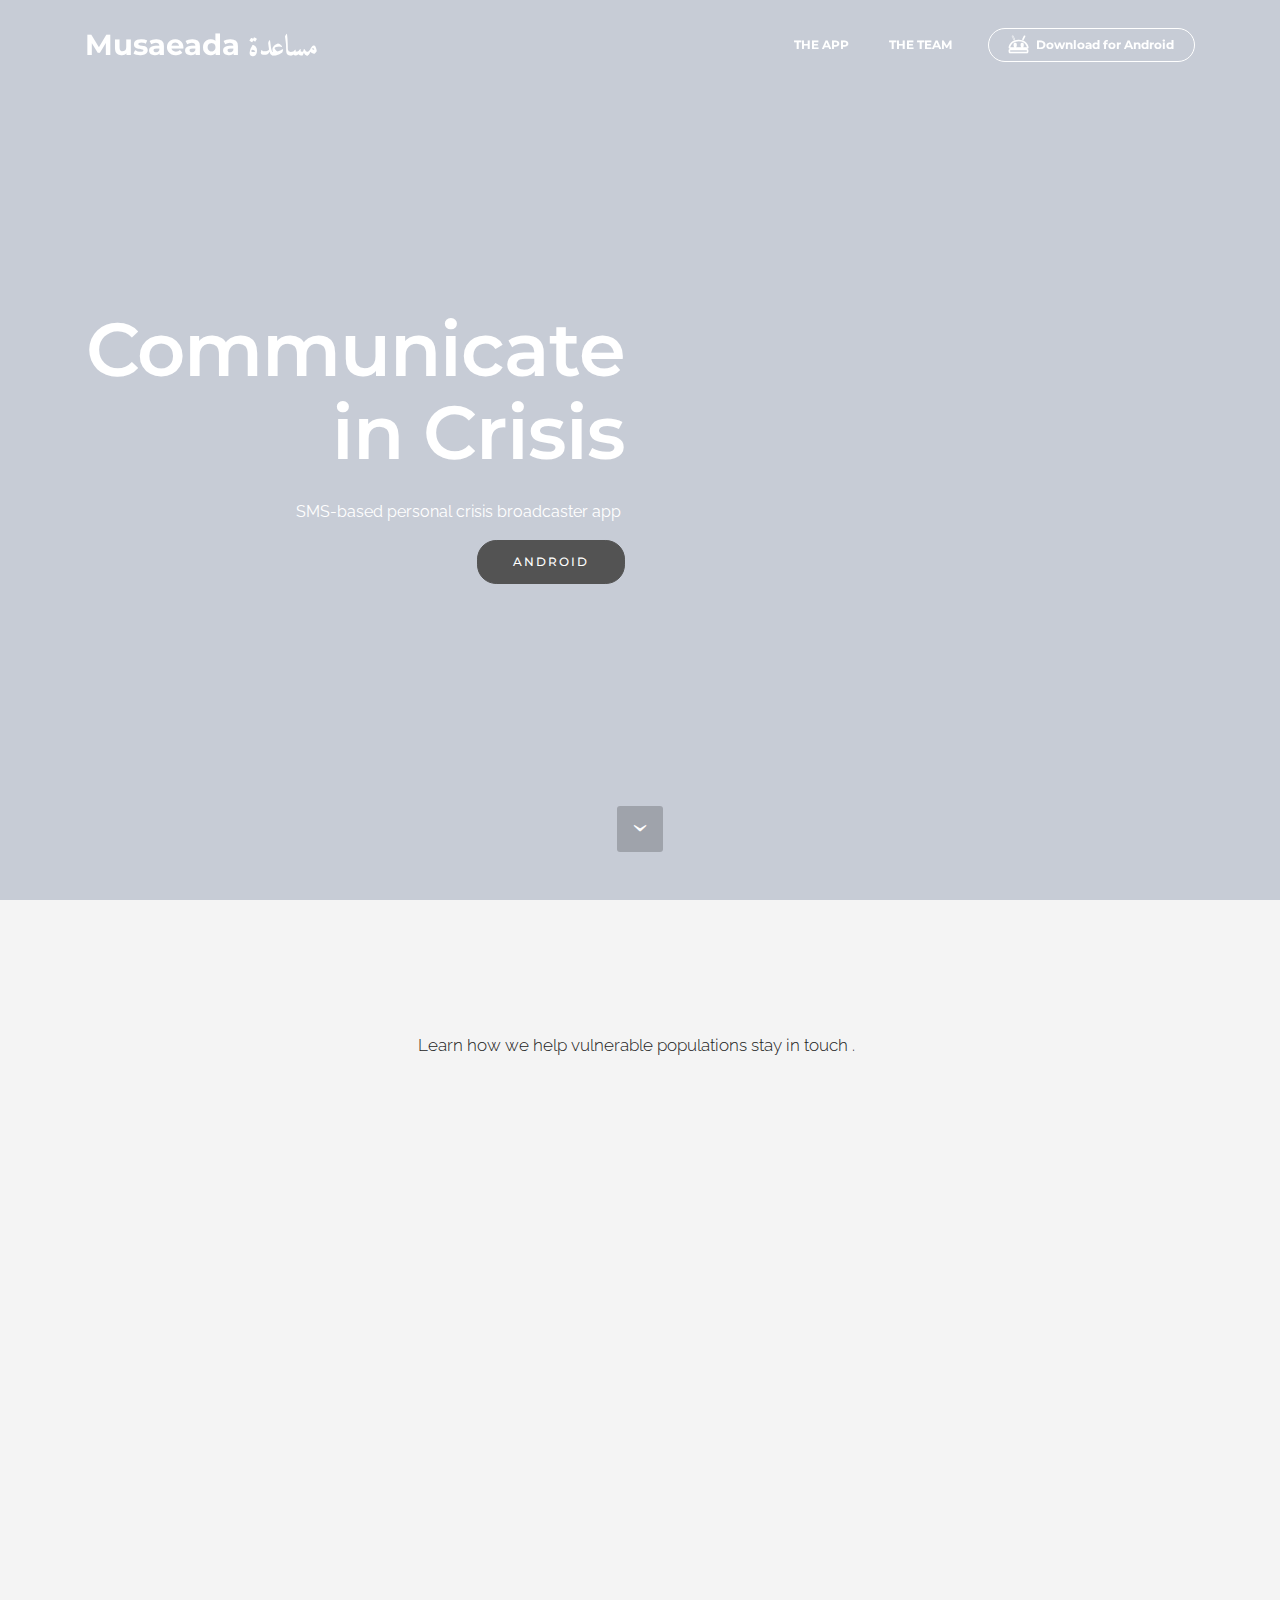
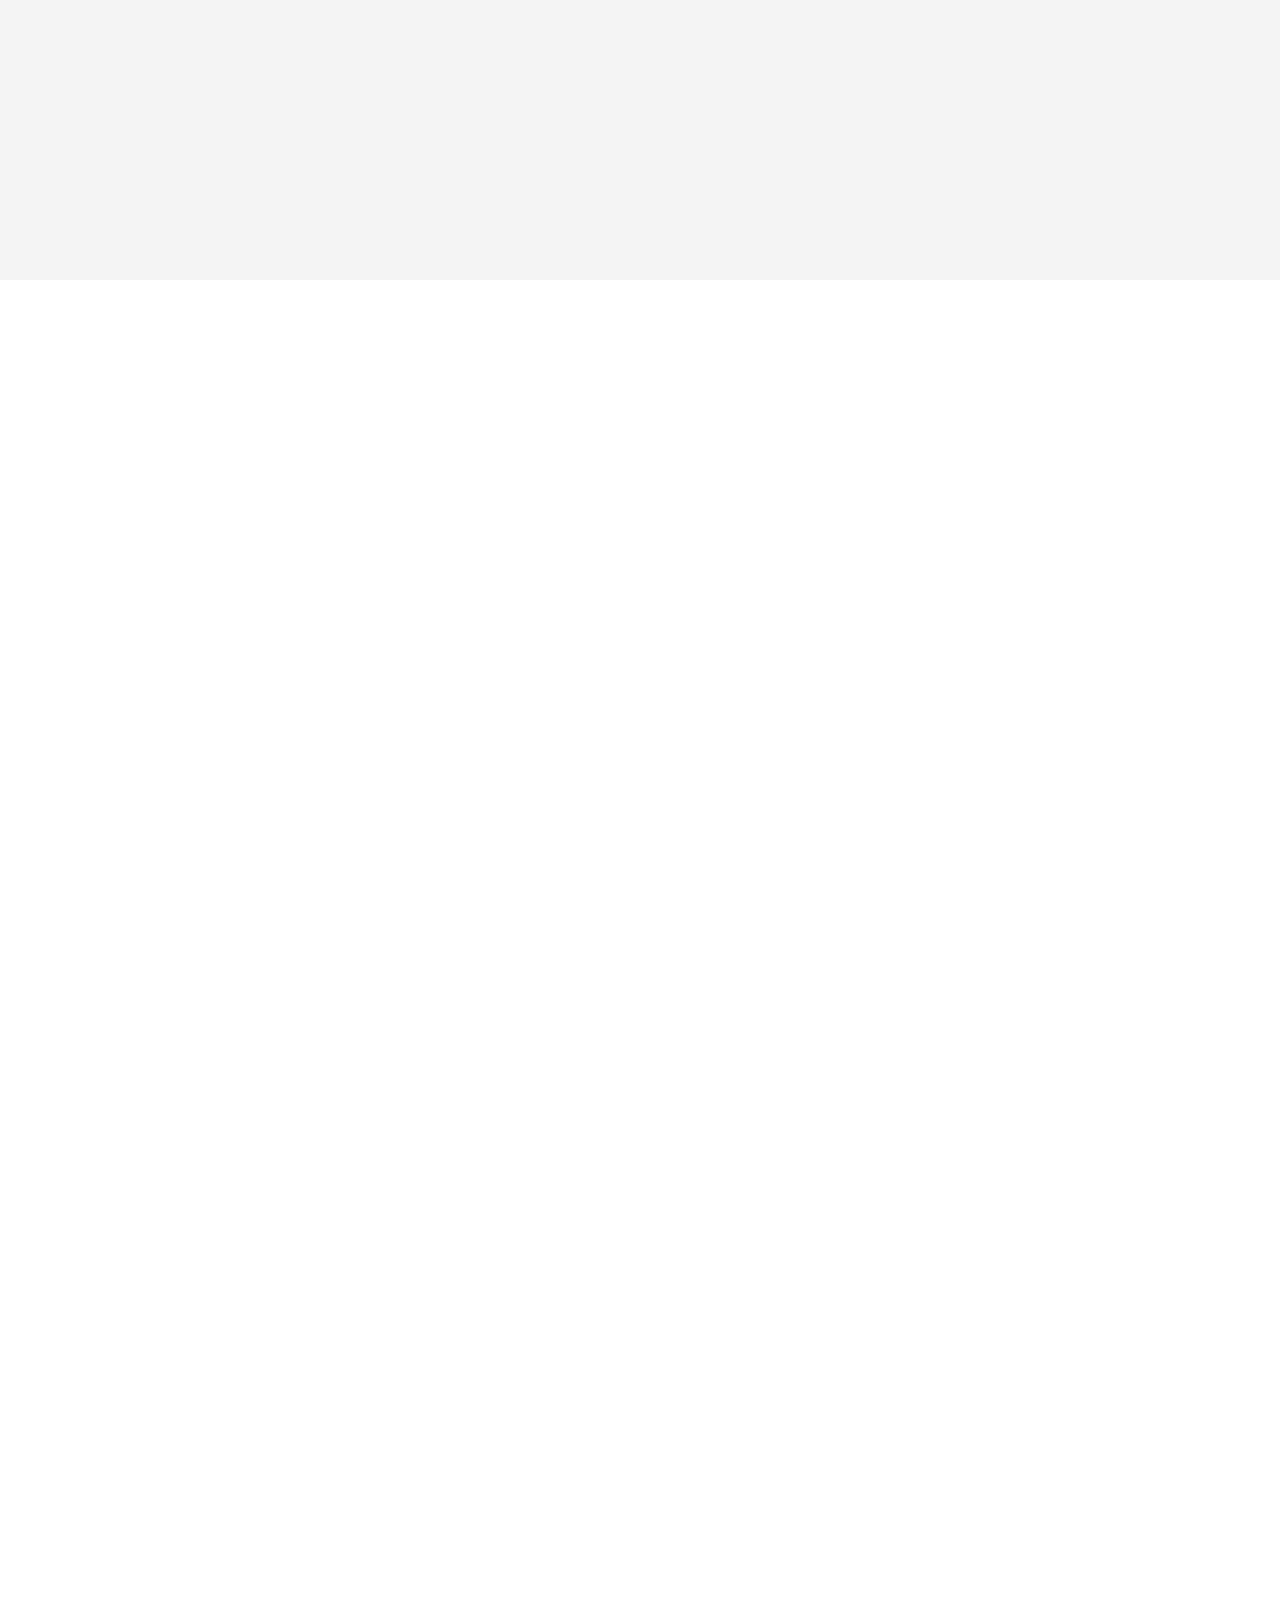
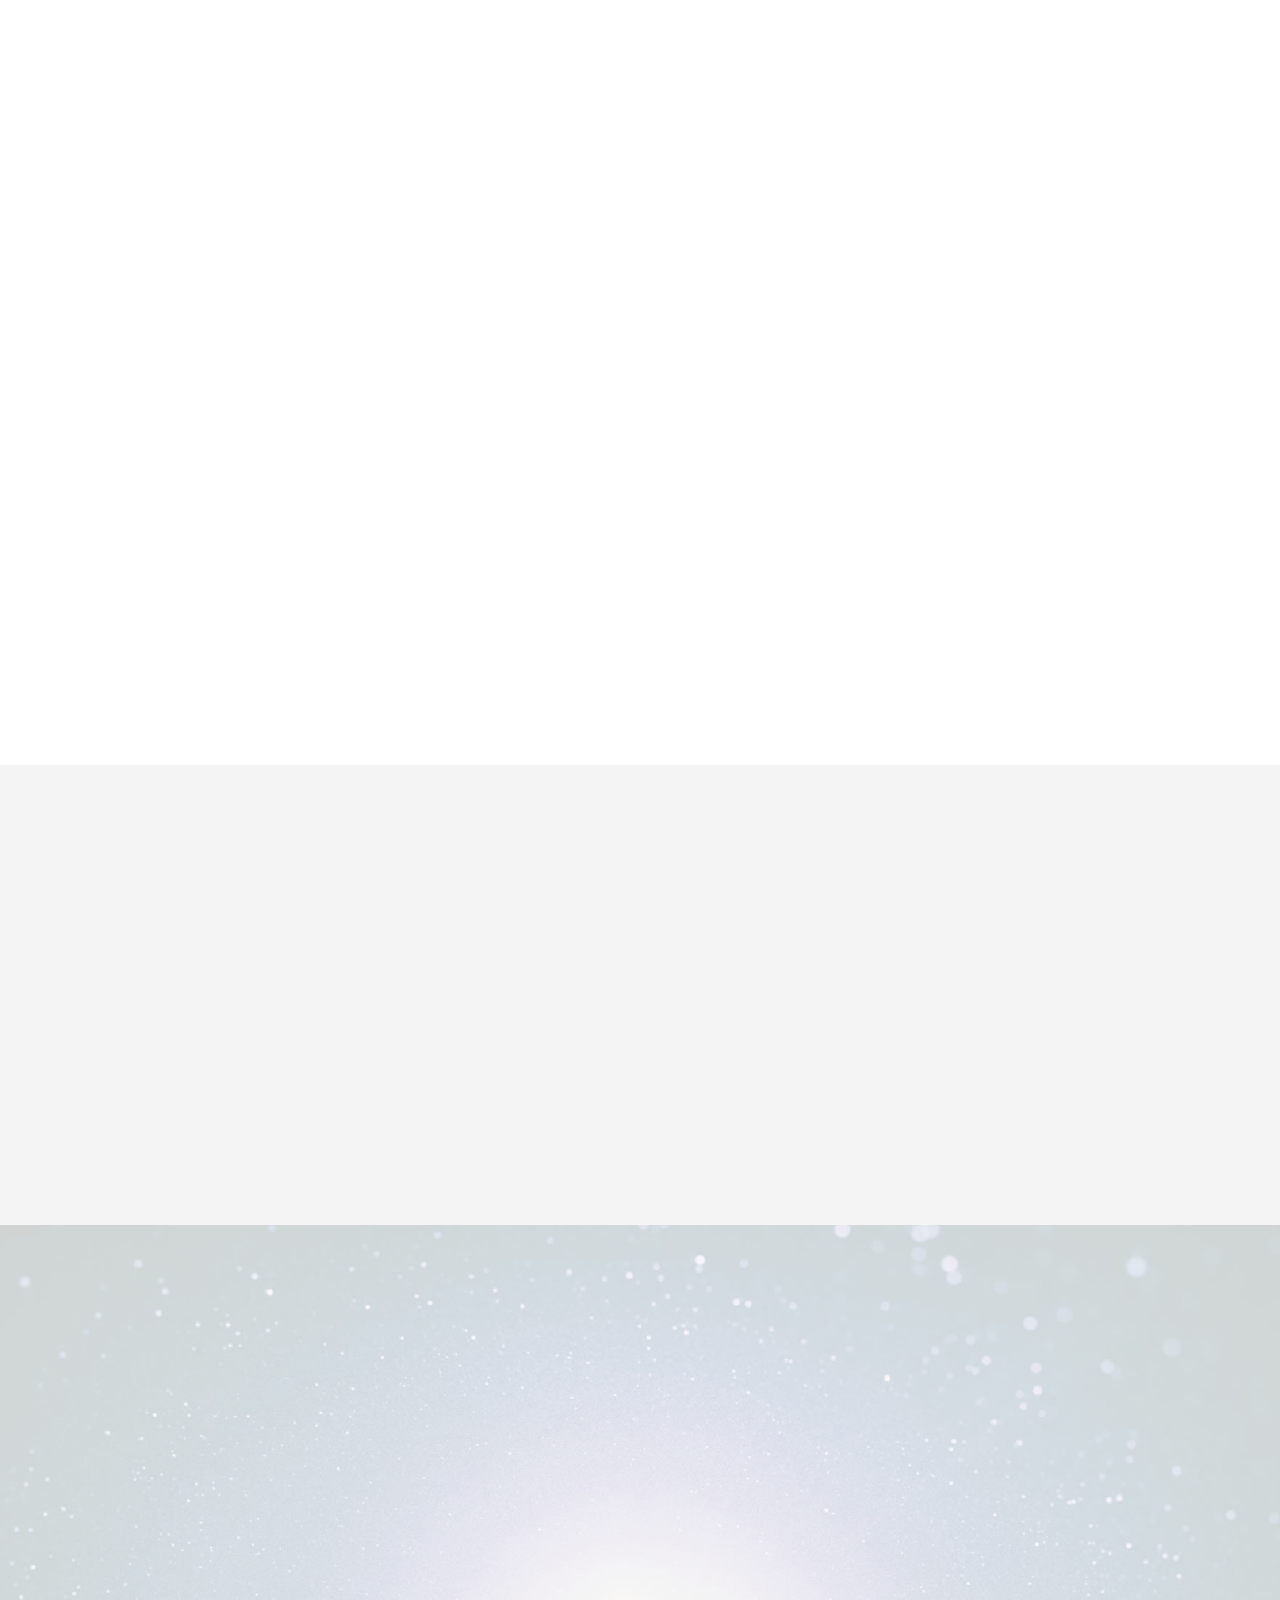
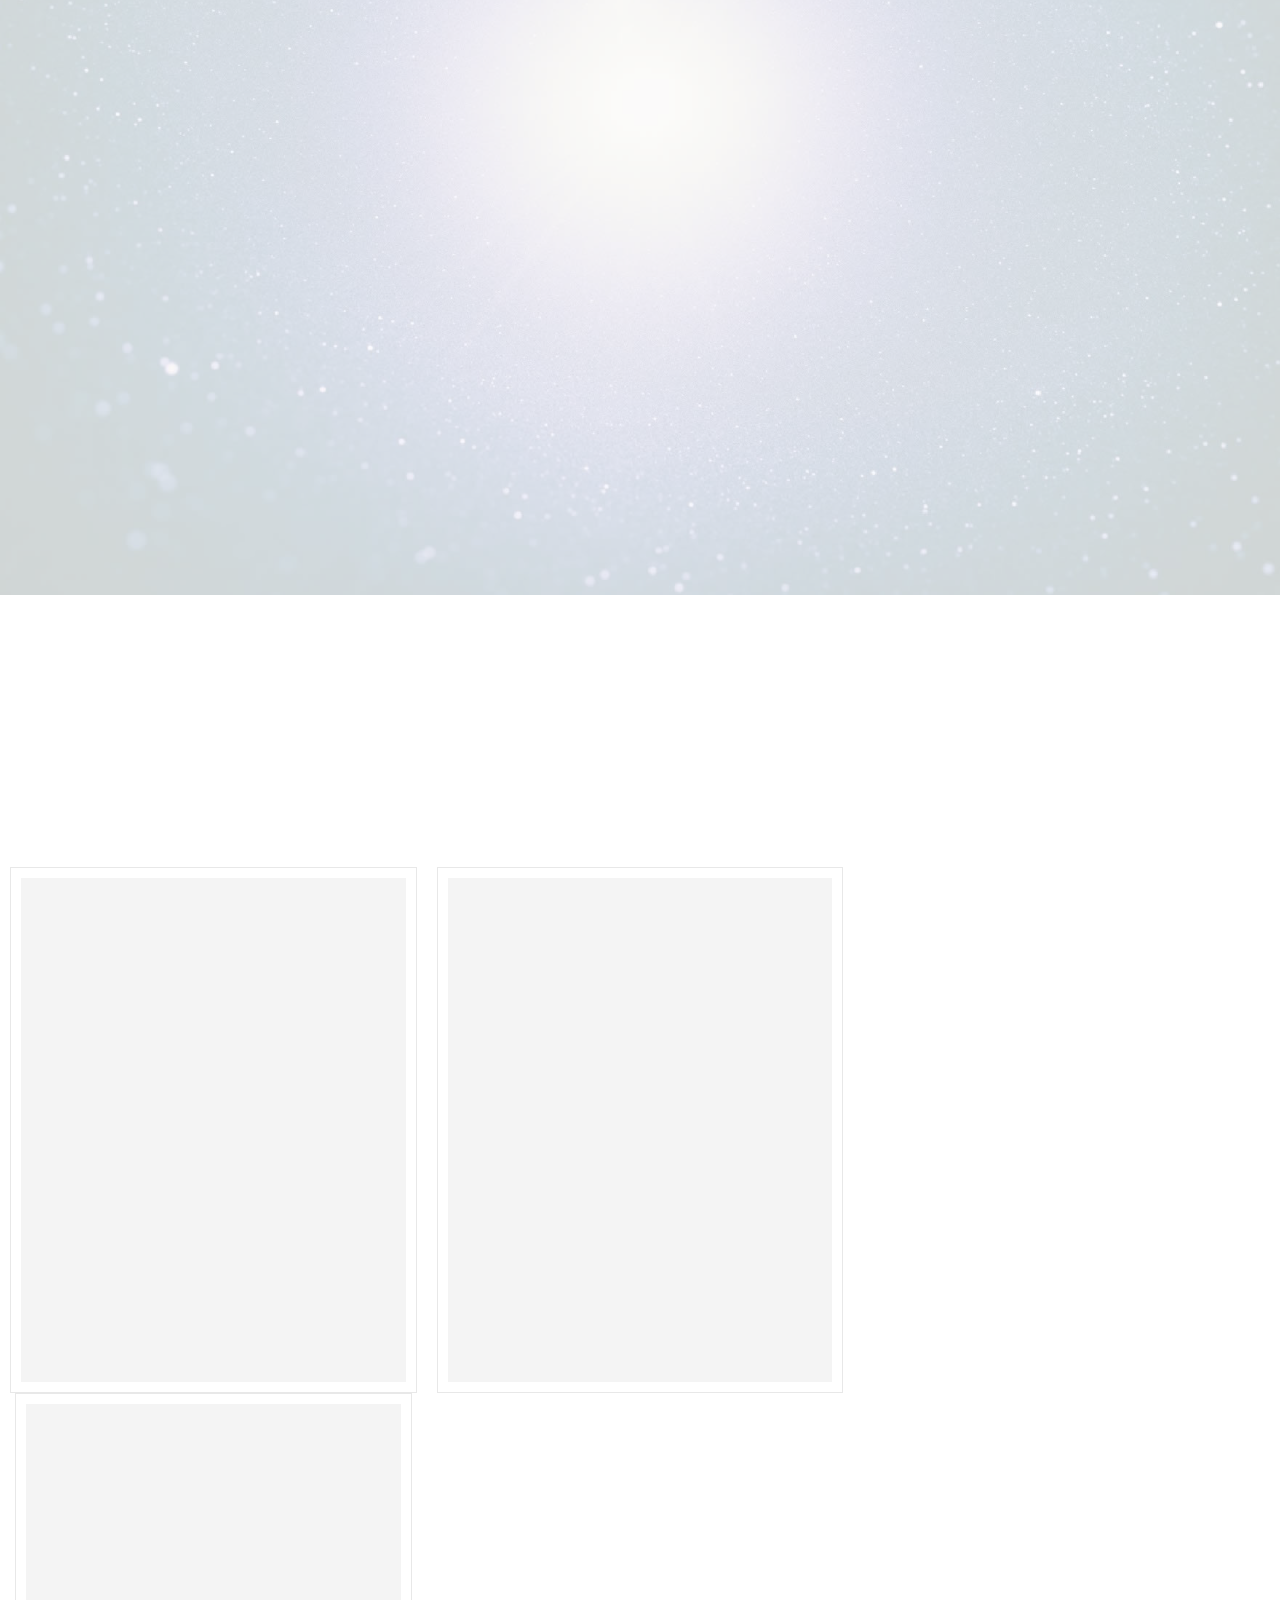
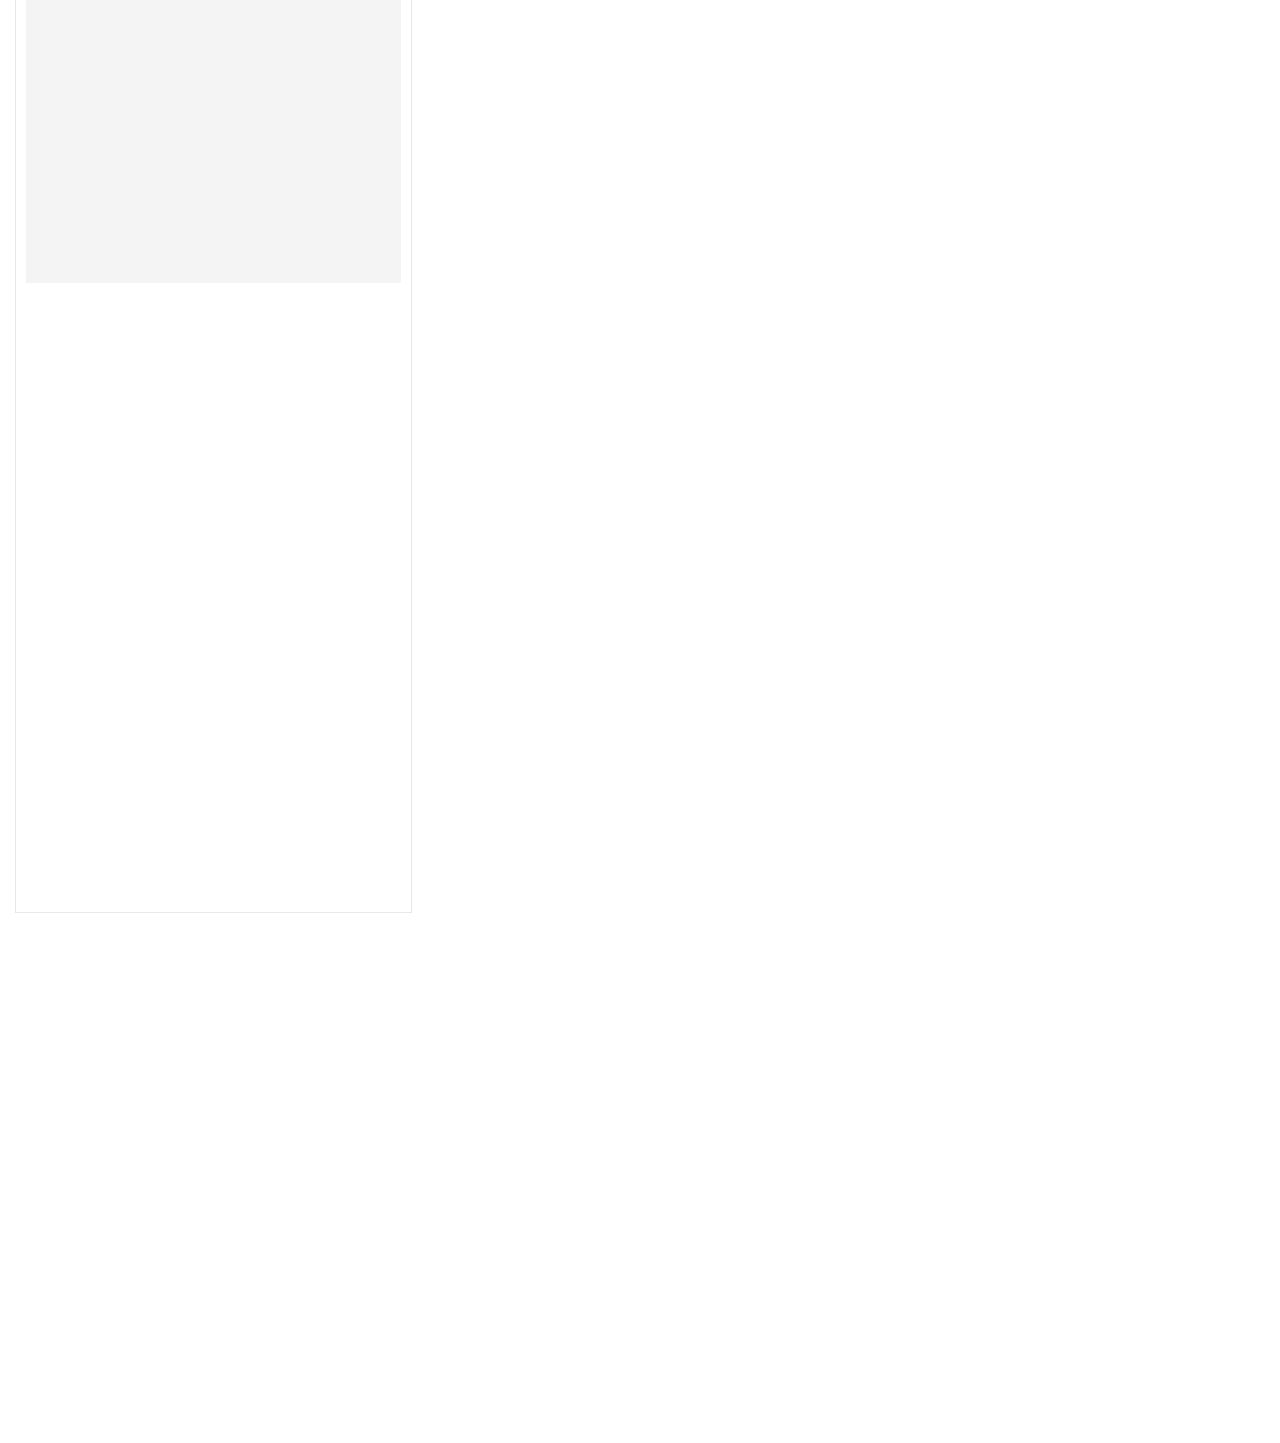
==== commit 3af46b46: "Changes" ====
--- a/Test.html
+++ b/Test.html
@@ -501,10 +501,7 @@
         </div>
         <div class="col-xs-12 col-md-6 col-xl-4">
           <div class="mbr-plan card text-xs-center">
-              <div class="col-xs-12 col-md-6 col-xl-4">
-                <div class="mbr-plan card text-xs-center">
                   <div class="mbr-plan-header card-block">
-
                     <div class="card-title">
                       <h3 class="mbr-plan-title">Shirley Miao</h3>
                       <small class="mbr-plan-subtitle"<University of Waterloo Student</small>
